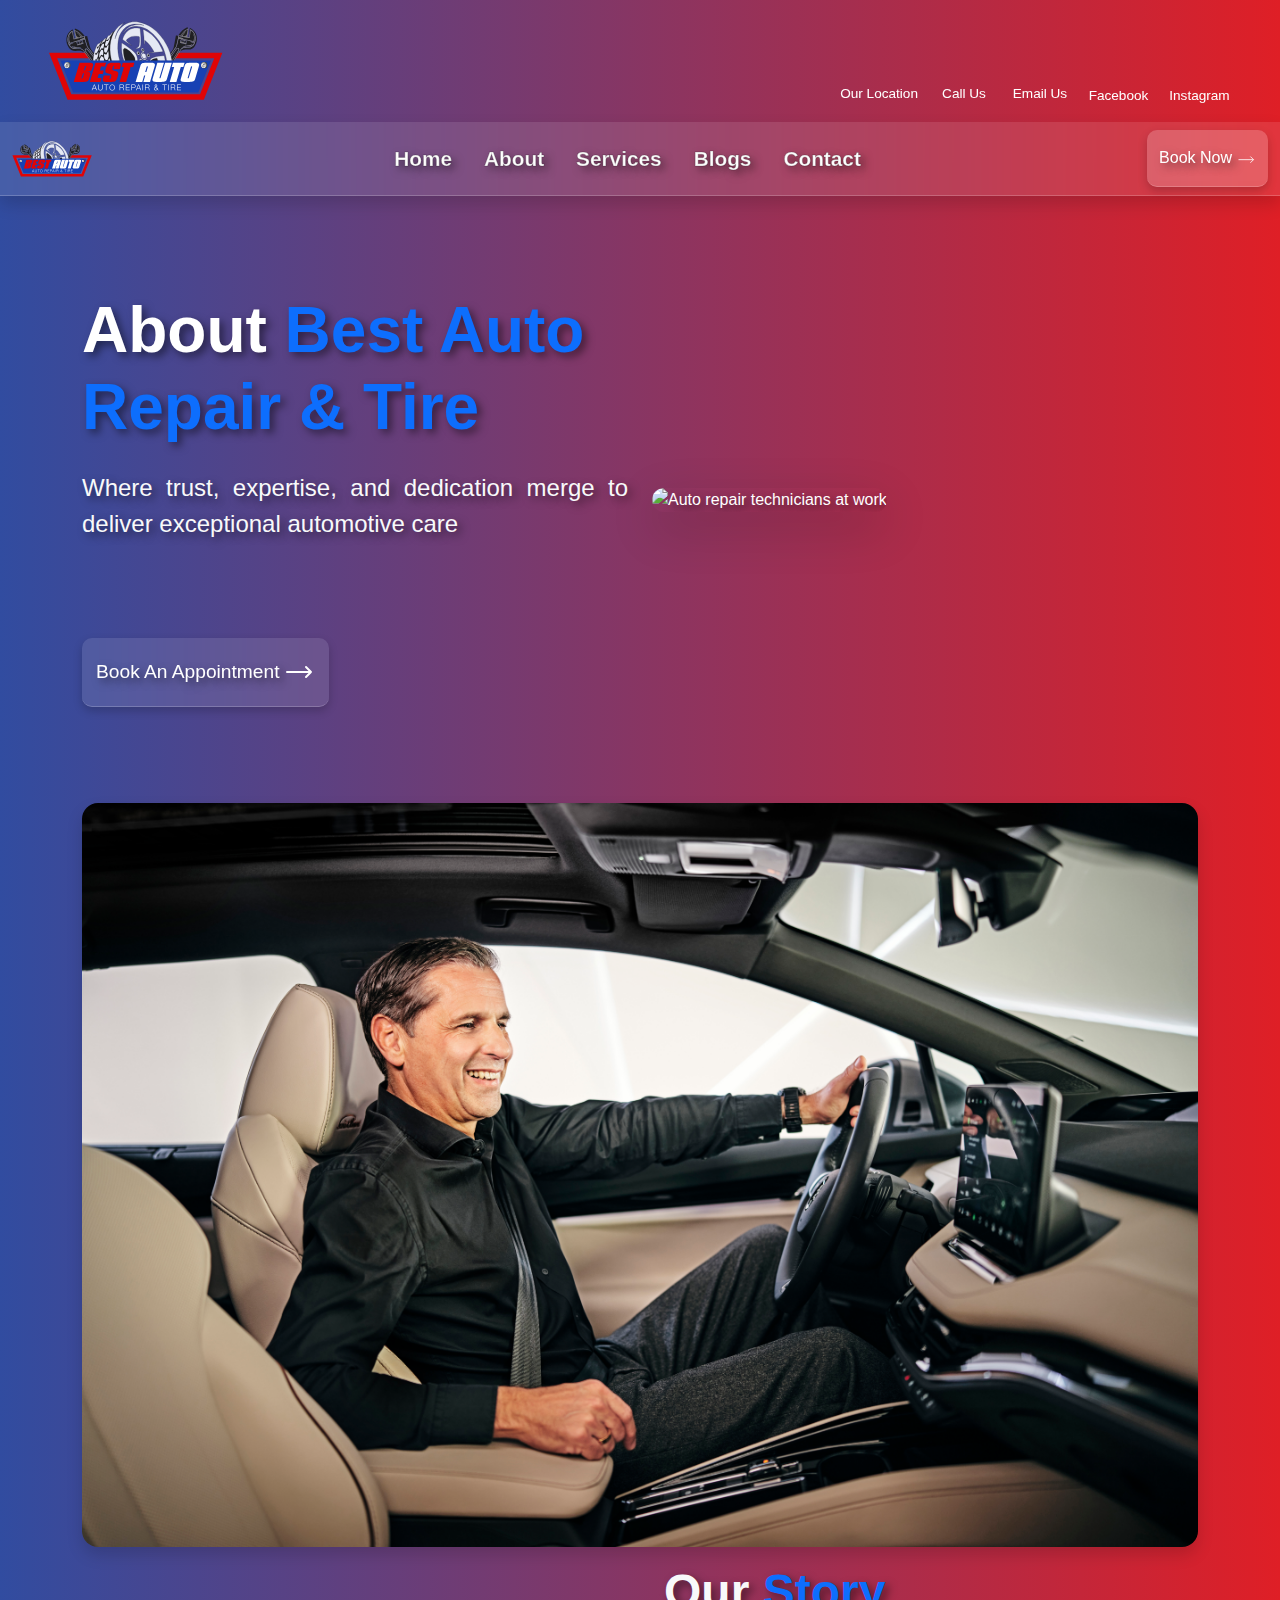
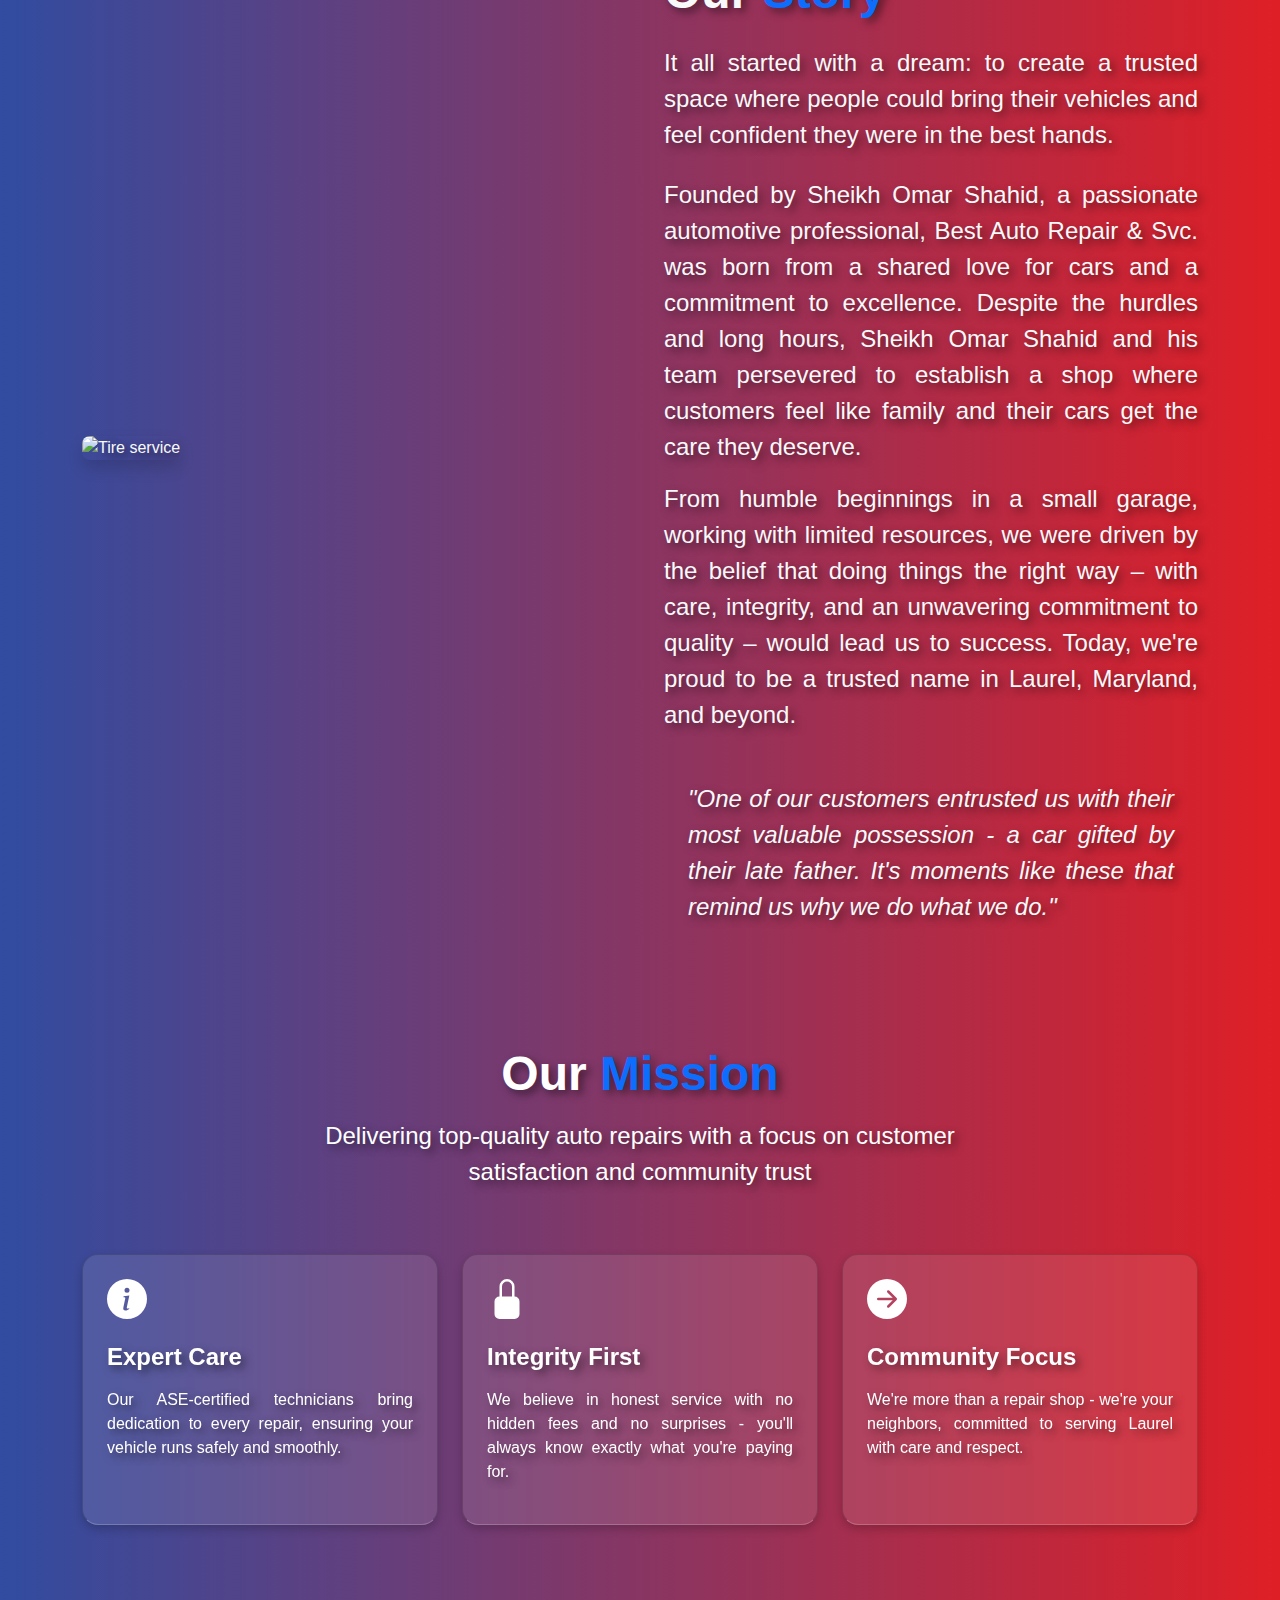
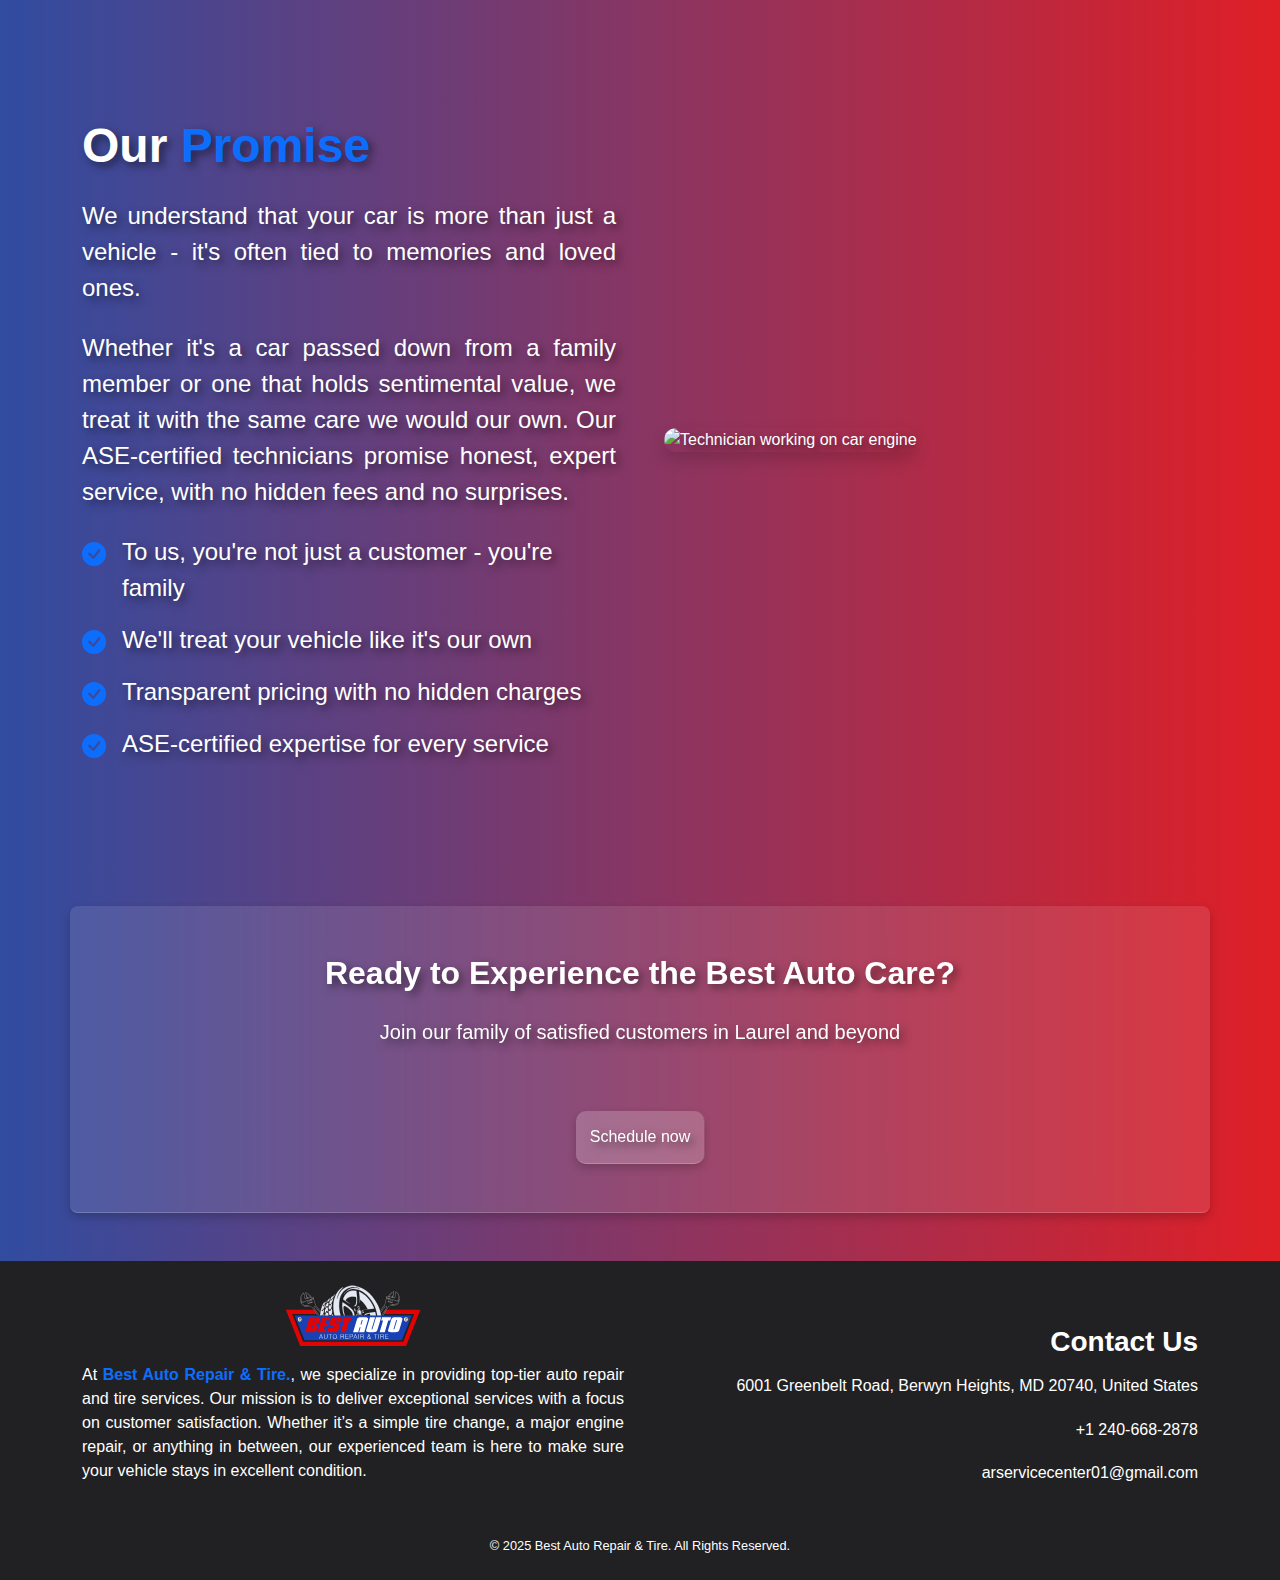
==== About.htm @ ae881b8a "minor changes" ====
<!DOCTYPE html>
<html lang="en">

<head>
  <title>About</title>
  <meta charset="utf-8" />
  <meta name="viewport" content="width=device-width, initial-scale=1, shrink-to-fit=no" />

  <link rel="stylesheet" href="https://use.typekit.net/fen5fmu.css" />

  <link rel="stylesheet" href="./assets/css/main.css" />
  <link href="https://cdn.jsdelivr.net/npm/bootstrap@5.3.2/dist/css/bootstrap.min.css" rel="stylesheet" />

  <script src="https://unpkg.com/@dotlottie/player-component@2.7.12/dist/dotlottie-player.mjs" type="module"></script>
  <script src="https://unpkg.com/split-type"></script>
</head>

<body>
  <div class="container-fluid px-3 px-md-5 py-2 py-lg-3">
    <div class="row align-items-center">
      <!-- Logo Column -->
      <div class="col-12 col-lg-4 text-center text-lg-start mb-2 mb-lg-0">
        <img src="./assets/images/Logo.svg" alt="Company Logo" class="img-fluid logo"
          style="max-height: 80px; width: auto;">
      </div>

      <!-- Contact Icons Column -->
      <div class="col-12 col-lg-8">
        <div class="d-flex justify-content-center justify-content-lg-end align-items-center flex-wrap gap-2 gap-md-3">
          <!-- Location -->
          <a href="https://maps.google.com/maps/dir//Best+Auto+Repair+and+Tire+6001+Greenbelt+Rd+Berwyn+Heights,+MD+20740/@38.9975207,-76.9115946,15z/data=!4m5!4m4!1m0!1m2!1m1!1s0x89b7c3ccfed28ec7:0x45863190036a0847"
            target="_blank" class="icon-link" aria-label="Call us">
            <div class="icon-container">
              <lottie-player src="./assets/lotties/Address.json" background="transparent" speed="1"
                style="width: 60px; height: 60px" loop autoplay></lottie-player>
              <span class="icon-label d-none d-md-inline">Our Location</span>
            </div>
          </a>

          <!-- Phone -->
          <a href="tel:+12406682878" class="icon-link" aria-label="Call us">
            <div class="icon-container">
              <lottie-player src="./assets/lotties/Phone.json" background="transparent" speed="1"
                style="width: 60px; height: 60px" loop autoplay></lottie-player>
              <span class="icon-label d-none d-md-inline">Call Us</span>
            </div>
          </a>

          <!-- Email -->
          <a href="mailto:arservicecenter01@gmail.com" class="icon-link" aria-label="Email us">
            <div class="icon-container">
              <lottie-player src="./assets/lotties/Mail.json" background="transparent" speed="1"
                style="width: 60px; height: 60px" loop autoplay></lottie-player>
              <span class="icon-label d-none d-md-inline">Email Us</span>
            </div>
          </a>

          <!-- Facebook -->
          <a href="https://www.facebook.com/bestautorepairandtires/" target="_blank" class="icon-link"
            aria-label="Facebook">
            <div class="icon-container">
              <lottie-player src="./assets/lotties/Facebook.json" background="transparent" speed="1"
                style="width: 65px; height: 65px" loop autoplay></lottie-player>
              <span class="icon-label d-none d-md-inline">Facebook</span>
            </div>
          </a>

          <!-- Instagram -->
          <a href="https://www.instagram.com/bestautorepairs/" target="_blank" class="icon-link" aria-label="Instagram">
            <div class="icon-container">
              <lottie-player src="./assets/lotties/Instagram.json" background="transparent" speed="1"
                style="width: 65px; height: 65px" loop autoplay></lottie-player>
              <span class="icon-label d-none d-md-inline">Instagram</span>
            </div>
          </a>
        </div>
      </div>
    </div>
  </div>
  <header>
    <nav class="navbar glassmorphism navbar-expand-lg shadow">
      <div class="container-fluid">
        <a class="navbar-brand" href="#"><img src="./assets/images/Logo.svg" class="rounded-2 logo" width="80"
            height="10%" alt="" /></a>
        <button class="navbar-toggler" type="button" data-bs-toggle="collapse" data-bs-target="#navbarNav"
          aria-controls="navbarNav" aria-expanded="false" aria-label="Toggle navigation">
          <svg xmlns="http://www.w3.org/2000/svg" width="24" height="24" viewBox="0 0 24 24" fill="none"
            stroke="#ffffff" stroke-width="2" stroke-linecap="round" stroke-linejoin="round"
            class="lucide lucide-align-justify">
            <path d="M3 12h18" />
            <path d="M3 18h18" />
            <path d="M3 6h18" />
          </svg>
        </button>
        <div class="collapse navbar-collapse" id="navbarNav">
          <ul class="navbar-nav gap-3 mx-auto mt-1 mt-lg-0">
            <li class="nav-item">
              <a class="nav-link active" aria-current="page" href="./index.html">Home</a>
            </li>
            <li class="nav-item">
              <a class="nav-link" href="./About.htm">About</a>
            </li>
            <li class="nav-item">
              <a class="nav-link" href="#">Services</a>
            </li>
            <li class="nav-item">
              <a class="nav-link" href="#">Blogs</a>
            </li>
            <li class="nav-item">
              <a class="nav-link" href="./contact.html">Contact</a>
            </li>
          </ul>
          <button class="button glassmorphism mt-2 mt-lg-0 d-lg-inline-block d-none" id="nav-btn">
            <span class="d-flex gap-1 align-items-center justify-content-center">
              Book Now
              <svg fill="none" viewBox="0 0 24 20" strokeWidth="{1.5}" stroke="white" className="size-6">
                <path strokeLinecap="round" strokeLinejoin="round" d="M17.25 8.25 21 12m0 0-3.75 3.75M21 12H3" />
              </svg>
            </span>
          </button>
        </div>
      </div>
    </nav>
  </header>

  <div class="about-page text-white">
    <!-- Hero Section -->
    <section class="hero-section">
      <div class="container pt-5">
        <div class="row pt-5 nt-5 align-items-center">
          <div class="col-lg-6">
            <h1 class="display-3 fw-bold text-white mb-4">About <span class="text-primary">Best Auto Repair &
                Tire</span></h1>
            <p class="normal-text text-light mb-5">Where trust, expertise, and dedication merge to deliver exceptional
              automotive care</p>
              <button class="button glassmorphism mt-lg-5 mt-3" id="hero-button">
                <span class="d-flex gap-1 align-items-center justify-content-center">
                  Book An Appointment
                  <svg xmlns="http://www.w3.org/2000/svg" fill="none" viewBox="0 0 24 24" stroke-width="1.5"
                    stroke="currentColor" class="size-6">
                    <path stroke-linecap="round" stroke-linejoin="round" d="M17.25 8.25 21 12m0 0-3.75 3.75M21 12H3" />
                  </svg>
    
                </span>
              </button>
          </div>
          <div class="col-lg-6 d-none d-lg-inline-block">
            <img src="https://images.unsplash.com/photo-1600861195091-690c92f1d2cc"
              alt="Auto repair technicians at work" class="img-fluid rounded-4 shadow-lg hero-image">
          </div>
        </div>
      </div>
    </section>

    <!-- Our Story Section -->
    <section class="story-section pt-5  text-light">
      <div class="container pt-5">
        <center>
          <img src="./assets/images/founder.jpg" alt="Founder working on car"
            class="img-fluid rounded-4 main-image shadow">
        </center>
        <div class="row g-5 align-items-center">
          <div class="col-lg-6 d-none d-lg d-lg-inline-block">
            <div class="story-image-container">
              <div class="small-image">
                <img src="https://images.unsplash.com/photo-1605559424843-9e4c228bf1c2" alt="Tire service"
                  class="img-fluid rounded-3 shadow">
              </div>
            </div>
          </div>
          <div class="col-lg-6">
            <h2 class="display-5 text-center text-md-start mt-3 fw-bold mb-lg-4">Our <span
                class="text-primary">Story</span></h2>
            <p class="normal-text mb-4">It all started with a dream: to create a trusted space where people could bring
              their vehicles and feel confident they were in the best hands.</p>
            <p class="normal-text">Founded by Sheikh Omar Shahid, a passionate automotive professional, Best Auto Repair
              & Svc. was born from a shared love for cars and a commitment to excellence. Despite the hurdles and long
              hours, Sheikh Omar Shahid and his team persevered to establish a shop where customers feel like family and
              their cars get the care they deserve.</p>
            <p class="normal-text">From humble beginnings in a small garage, working with limited resources, we were
              driven by the belief that doing things the right way – with care, integrity, and an unwavering commitment
              to quality – would lead us to success. Today, we're proud to be a trusted name in Laurel, Maryland, and
              beyond.</p>
            <div class="highlight-box p-3 p-lg-4 mt-4 rounded-3">
              <p class="mb-0 fst-italic normal-text">"One of our customers entrusted us with their most valuable
                possession - a car gifted by their late father. It's moments like these that remind us why we do what we
                do."</p>
            </div>
          </div>
        </div>
      </div>
    </section>

    <!-- Mission Section -->
    <section class="mission-section py-lg-5">
      <div class="container py-lg-5">
        <div class="row justify-content-center mb-5">
          <div class="col-lg-8 text-center">
            <h2 class="display-5 fw-bold mb-3">Our <span class="text-primary">Mission</span></h2>
            <p class="normal-text text-center">Delivering top-quality auto repairs with a focus on customer satisfaction
              and community trust</p>
          </div>
        </div>
        <div class="row g-4">
          <div class="col-md-4">
            <div class="card glassmorphism p-4 rounded-4 h-100">
              <div class="icon-box mb-4">
                <svg xmlns="http://www.w3.org/2000/svg" width="40" height="40" fill="white" viewBox="0 0 16 16">
                  <path
                    d="M8 16A8 8 0 1 0 8 0a8 8 0 0 0 0 16m.93-9.412-1 4.705c-.07.34.029.533.304.533.194 0 .487-.07.686-.246l-.088.416c-.287.346-.92.598-1.465.598-.703 0-1.002-.422-.808-1.319l.738-3.468c.064-.293.006-.399-.287-.47l-.451-.081.082-.381 2.29-.287zM8 5.5a1 1 0 1 1 0-2 1 1 0 0 1 0 2" />
                </svg>
              </div>
              <h3 class="h4 fw-bold mb-3">Expert Care</h3>
              <p>Our ASE-certified technicians bring dedication to every repair, ensuring your vehicle runs safely and
                smoothly.</p>
            </div>
          </div>
          <div class="col-md-4">
            <div class="card glassmorphism p-4 rounded-4 h-100">
              <div class="icon-box mb-4">
                <svg xmlns="http://www.w3.org/2000/svg" width="40" height="40" fill="white" viewBox="0 0 16 16">
                  <path
                    d="M8 1a2 2 0 0 1 2 2v4H6V3a2 2 0 0 1 2-2m3 6V3a3 3 0 0 0-6 0v4a2 2 0 0 0-2 2v5a2 2 0 0 0 2 2h6a2 2 0 0 0 2-2V9a2 2 0 0 0-2-2" />
                </svg>
              </div>
              <h3 class="h4 fw-bold mb-3">Integrity First</h3>
              <p>We believe in honest service with no hidden fees and no surprises - you'll always know exactly what
                you're paying for.</p>
            </div>
          </div>
          <div class="col-md-4">
            <div class="card glassmorphism p-4 rounded-4 h-100">
              <div class="icon-box mb-4">
                <svg xmlns="http://www.w3.org/2000/svg" width="40" height="40" fill="white" viewBox="0 0 16 16">
                  <path
                    d="M8 0a8 8 0 1 1 0 16A8 8 0 0 1 8 0M4.5 7.5a.5.5 0 0 0 0 1h5.793l-2.147 2.146a.5.5 0 0 0 .708.708l3-3a.5.5 0 0 0 0-.708l-3-3a.5.5 0 1 0-.708.708L10.293 7.5z" />
                </svg>
              </div>
              <h3 class="h4 fw-bold mb-3">Community Focus</h3>
              <p>We're more than a repair shop - we're your neighbors, committed to serving Laurel with care and
                respect.</p>
            </div>
          </div>
        </div>
      </div>
    </section>

    <!-- Promise Section -->
    <section class="promise-section py-5">
      <div class="container py-5">
        <div class="row g-5 align-items-center">
          <div class="col-lg-6 order-lg-2">
            <img src="https://images.unsplash.com/photo-1492144534655-ae79c964c9d7"
              alt="Technician working on car engine" class="img-fluid rounded-4 shadow promise-image">
          </div>
          <div class="col-lg-6 order-lg-1">
            <h2 class="display-5 fw-bold mb-4">Our <span class="text-primary">Promise</span></h2>
            <p class="normal-text mb-4">We understand that your car is more than just a vehicle - it's often tied to
              memories and loved ones.</p>
            <p class="normal-text">Whether it's a car passed down from a family member or one that holds sentimental
              value, we treat it with the same care we would our own. Our ASE-certified technicians promise honest,
              expert service, with no hidden fees and no surprises.</p>
            <div class="promise-list normal-text mt-4">
              <div class="d-flex mb-3">
                <div class="me-3 text-primary">
                  <svg xmlns="http://www.w3.org/2000/svg" width="24" height="24" fill="currentColor"
                    viewBox="0 0 16 16">
                    <path
                      d="M16 8A8 8 0 1 1 0 8a8 8 0 0 1 16 0m-3.97-3.03a.75.75 0 0 0-1.08.022L7.477 9.417 5.384 7.323a.75.75 0 0 0-1.06 1.06L6.97 11.03a.75.75 0 0 0 1.079-.02l3.992-4.99a.75.75 0 0 0-.01-1.05z" />
                  </svg>
                </div>
                <div>To us, you're not just a customer - you're family</div>
              </div>
              <div class="d-flex mb-3">
                <div class="me-3 text-primary">
                  <svg xmlns="http://www.w3.org/2000/svg" width="24" height="24" fill="currentColor"
                    viewBox="0 0 16 16">
                    <path
                      d="M16 8A8 8 0 1 1 0 8a8 8 0 0 1 16 0m-3.97-3.03a.75.75 0 0 0-1.08.022L7.477 9.417 5.384 7.323a.75.75 0 0 0-1.06 1.06L6.97 11.03a.75.75 0 0 0 1.079-.02l3.992-4.99a.75.75 0 0 0-.01-1.05z" />
                  </svg>
                </div>
                <div>We'll treat your vehicle like it's our own</div>
              </div>
              <div class="d-flex mb-3">
                <div class="me-3 text-primary">
                  <svg xmlns="http://www.w3.org/2000/svg" width="24" height="24" fill="currentColor"
                    viewBox="0 0 16 16">
                    <path
                      d="M16 8A8 8 0 1 1 0 8a8 8 0 0 1 16 0m-3.97-3.03a.75.75 0 0 0-1.08.022L7.477 9.417 5.384 7.323a.75.75 0 0 0-1.06 1.06L6.97 11.03a.75.75 0 0 0 1.079-.02l3.992-4.99a.75.75 0 0 0-.01-1.05z" />
                  </svg>
                </div>
                <div>Transparent pricing with no hidden charges</div>
              </div>
              <div class="d-flex">
                <div class="me-3 text-primary">
                  <svg xmlns="http://www.w3.org/2000/svg" width="24" height="24" fill="currentColor"
                    viewBox="0 0 16 16">
                    <path
                      d="M16 8A8 8 0 1 1 0 8a8 8 0 0 1 16 0m-3.97-3.03a.75.75 0 0 0-1.08.022L7.477 9.417 5.384 7.323a.75.75 0 0 0-1.06 1.06L6.97 11.03a.75.75 0 0 0 1.079-.02l3.992-4.99a.75.75 0 0 0-.01-1.05z" />
                  </svg>
                </div>
                <div>ASE-certified expertise for every service</div>
              </div>
            </div>
          </div>
        </div>
      </div>
    </section>

    <!-- CTA Section -->
    <section class="cta-section py-5 text-white">
      <div class="container py-5 text-center glassmorphism rounded-3">
        <h2 class="fw-bold mb-4">Ready to Experience the Best Auto Care?</h2>
        <p class="lead text-center mb-5">Join our family of satisfied customers in Laurel and beyond</p>
        <div class="d-flex justify-content-center gap-3">
          <button class="button glassmorphism mt-3">
            <span>
              Schedule now
            </span>
          </button>
        </div>
      </div>
    </section>
  </div>



  <footer class="text-white text-center py-4" id="footer-section">
    <div class="container" id="footer">
      <div class="row gap-2">
        <!-- Logo -->
        <div class="col">
          <img loading="lazy" src="./assets/images/Logo.svg" width="25%" alt="Best Auto Repair & Tire. Logo"
            class="mb-3 rounded-3" />

          <!-- Business Description -->
          <p class="mb-3 footer-text justify">
            At <strong class="text-primary">Best Auto Repair & Tire.</strong>, we specialize in
            providing top-tier auto repair and tire services. Our mission is
            to deliver exceptional services with a focus on customer
            satisfaction. Whether it’s a simple tire change, a major engine
            repair, or anything in between, our experienced team is here to
            make sure your vehicle stays in excellent condition.
          </p>
        </div>

        <!-- Contact Details Section -->
        <div class="contact-details text-center text-lg-end mt-lg-4 pt-lg-3 mb-4 col-lg">
          <h3 class="fw-bold">Contact Us</h3>
          <a href="https://maps.google.com/maps/dir//Best+Auto+Repair+and+Tire+6001+Greenbelt+Rd+Berwyn+Heights,+MD+20740/@38.9975207,-76.9115946,15z/data=!4m5!4m4!1m0!1m2!1m1!1s0x89b7c3ccfed28ec7:0x45863190036a0847"
            target="_blank" class="mb-1 d-flex justify-content-center justify-content-lg-end align-items-lg-center">
            <lottie-player src="./assets/lotties/Address.json" background="transparent" speed="1" style="
                  width: 40px;
                  height: 40px;
                  transform: translateY(-7px) translateX(10%);
                " loop autoplay>
            </lottie-player>
            <span>
              6001 Greenbelt Road, Berwyn Heights, MD 20740, United States
            </span>
          </a>
          <a href="tel:+12406682878"
            class="mb-1 d-flex justify-content-center gap-2 gap-md-0 justify-content-lg-end align-items-center">
            <lottie-player src="./assets/lotties/Phone.json" background="transparent" speed="1"
              style="width: 40px; height: 40px" loop autoplay>
            </lottie-player>
            <span>+1 240-668-2878</span>
          </a>
          <a href="mailto:arservicecenter01@gmail.com"
            class="mb-1 d-flex justify-content-center justify-content-lg-end align-items-center gap-2 gap-md-1">
            <lottie-player src="./assets/lotties/Mail.json" background="transparent" speed="1"
              style="width: 35px; height: 38px" loop autoplay>
            </lottie-player>
            <span>arservicecenter01@gmail.com</span>
          </a>
        </div>
      </div>

      <!-- Social Media Section -->
      <div class="social-media d-flex justify-content-center align-items-center">
        <a href="https://www.facebook.com/bestautorepairandtires/" target="_blank">
          <lottie-player src="./assets/lotties/Facebook.json" background="transparent" speed="1"
            style="width: 60px; height: 60px" loop autoplay>
          </lottie-player>
        </a>
        <a href="https://www.instagram.com/bestautorepairs/" target="_blank">
          <lottie-player src="./assets/lotties/Instagram.json" background="transparent" speed="1"
            style="width: 60px; height: 60px" loop autoplay>
          </lottie-player>
        </a>
      </div>

      <!-- Copyright -->
      <p class="mb-0 mt-3 text-center" id="copyright">
        &copy; 2025 Best Auto Repair & Tire. All Rights Reserved.
      </p>
    </div>
  </footer>

  <script src="https://unpkg.com/@lottiefiles/lottie-player@latest/dist/lottie-player.js"></script>
  <script src="https://cdn.jsdelivr.net/npm/@popperjs/core@2.11.8/dist/umd/popper.min.js"></script>
  <script src="https://cdn.jsdelivr.net/npm/bootstrap@5.3.2/dist/js/bootstrap.min.js"></script>
  <script src="https://unpkg.com/lenis@1.2.3/dist/lenis.min.js"></script>
  <script src="https://cdn.jsdelivr.net/npm/gsap@3.12.7/dist/gsap.min.js"></script>
  <script src="https://cdn.jsdelivr.net/npm/gsap@3.12.7/dist/ScrollTrigger.min.js"></script>
  <script src="./assets/js/main.js"></script>
</body>

</html>
---- assets/css/main.css ----
:root {
    --color1: #DF1F26;
    --color2: #FFFFFF;
    --color3: #314CA0;
    --color4: #212123;
    --text-shadow: 4px 4px 8px rgba(0, 0, 0, 0.5);
    --hover-text-shadow:6px 6px 12px rgba(0, 0, 0, 0.7) ;
    --border-image:linear-gradient(90deg,hsl(225, 100%, 41%, 0.5),hsl(0, 100%, 50%, 0.5));
    /* --border-image:linear-gradient(90deg,hsl(240, 3%, 13%,0.5),hsl(225, 100%, 10%, 0.8)); */
    --gradient:linear-gradient(90deg, var(--color3), var(--color1));
    --reverse-gradient:linear-gradient(90deg, var(--color1), var(--color3));
}
@font-face {
    font-family: 'geoform';
    src: url('../Geoform-Bold-BF6556c6e7190d1.otf') format('opentype');
    font-weight: normal;
}
* {
    margin: 0;
    padding: 0;
    box-sizing: border-box;
    font-family: "Liberation Sans";
    /* font-family: "geoform"; */
    scroll-behavior: smooth;
}
*::-webkit-scrollbar{
    display: none;
}
body{
    background: var(--gradient);
    /* background:var(--color4) !important; */
}
video {
    position: fixed;
    top: 0;
    left: 0;
    width: 100%;
    height: 100%;
    object-fit: cover;
    z-index: -1;
}
footer{
    background-color: var(--color4);
}
footer a{
    text-decoration: none;
    color: var(--color2);
}
#why-us,#footer-section,#map-section{
    position: sticky;
}
#map-section{
    top: 0;
}
#hero-button{
    font-size: 1.2rem;
}
#hero-button svg{
    width: 2rem;
}
.contact-page>*:not(input,header,footer){
    text-shadow: var(--text-shadow) !important;
}
.home-page .hero-section {
    background: url("https://wallpapers.com/images/hd/garage-background-7xns1q2orkv0hn07.jpg") no-repeat center fixed;
    max-width: 100vw;
    height: 100vh; 
    overflow-x: hidden;
    display: flex;
    align-items: center;
    justify-content: center;
    color: var(--color2);
    border-image: fill 1 var(--border-image);
    z-index: 1;
}
.about-page .hero-section{
    border-image: none;
}
#about-section{
    text-shadow:var(--text-shadow) ;
    position: sticky;
}
.text-primary{
    transition: all 0.3s ease-in;
}   
.text-primary:hover{
        text-shadow: var(--hover-text-shadow);
        cursor: pointer;
}
.hero-section h1 {
    font-size: clamp(2.5rem, 5vw, 5rem);
}
.hero-section h1,
.hero-section h3 {
    text-shadow: var(--text-shadow);
    transition: text-shadow 0.3s ease-in-out;
    cursor: pointer;
}

.hero-section h1:hover,
.hero-section h3:hover {
    text-shadow: 6px 6px 12px rgba(0, 0, 0, 0.7);
}
header{
    position: sticky !important;
    top: 0 !important;
    width: 100%;
    z-index: 10;
}
.glassmorphism{
    backdrop-filter: blur(12px) !important; 
    -webkit-backdrop-filter: blur(12px) !important;
    background-color: rgba(255, 255, 255, 0.1) !important;
    border-bottom: 1px solid rgba(255, 255, 255, 0.2) !important;
    box-shadow: 0 4px 10px rgba(0, 0, 0, 0.2) !important;
}


.logo-text {
    font-weight: 900;
}

.button {
    color: var(--color2);
    padding: 5px 1rem;
    border-radius: 10px !important;
    font-size: 1rem;
    position: relative;
    overflow: hidden;
    border: none;
    cursor: pointer;
    font-weight: 400;
    font-style: normal;
    padding: 14px; 
}

.button span {
    position: relative;
    text-shadow:var(--text-shadow) ;
    z-index: 2;
}
#nav-btn{
   padding: 8px 12px;
}
.button::after {
    content: "";
    position: absolute;
    top: 0;
    left: 0;
    transform: scaleX(0);
    width: 100%;
    height: 100%;
    transform-origin: right;
    background-color: var(--color4);
    transition: transform 0.3s ease-in-out;
    z-index: 1;
}

.button:hover::after {
    transform: scaleX(1);
    transform-origin: left;
}

.button span svg {
    height: 40px;
    width: 20px;
}

#lottie {
    width: 20%;
}

.nav-link {
    font-size: 1.3rem !important;
    font-weight: 900 !important;
    position: relative;
    color: var(--color2) !important;
    text-shadow: var(--text-shadow);
    -webkit-text-stroke-width: 1px;
    -webkit-text-stroke-color: rgba(0, 0, 0,0.2);
}

.nav-link::before {
    content: "";
    position: absolute;
    bottom: 10%;
    height: 2.5px;
    transform: scaleX(0);
    border-radius: 15px;
    width: 85%;
    background-color: var(--color2);
    transition: transform 0.3s ease-in;
    transform-origin: right;
}

.nav-link:hover::before {
    transform: scaleX(1);
    transform-origin: left;
}

.navbar-toggler {
    border: none !important;
    outline: none;
}
.navbar{
    max-width: 100% !important;
}
.navbar-toggler:focus {
    border: none !important;
    outline: none !important;
}

#why-us,#faq-section{

    text-shadow: var(--text-shadow);
}
#about-side-text,#about-below-text:hover,#faq-heading:hover{
    text-shadow: var(--hover-text-shadow);
}
.heading{
    font-size: clamp(2rem,8vw,4rem);
    font-weight: 900;
}
.normal{
    font-size: clamp(1rem,4vw,2rem);
    text-wrap: pre-line;
}
#about-text{
    font-size: clamp(0.8rem,3.5vw,1.7rem);
}
.justify,p,.card-text{
    text-align: justify;
}
.footer-text{
    font-size: clamp(1rem,1.2vw,2rem);
}
.why-cards,.card{
    color: var(--color2) !important;
    cursor: pointer;
    transition: .3s ease-in;
    animation: card-animation both;
    animation-timeline: view();
    animation-range-start: entry 0%;
    animation-range-end: entry 100%;
    transform-style: preserve-3d;
    will-change: transform, opacity; 
}
.accordion-item{
    animation:card-animation both;
    animation-timeline: view();
    animation-range-start: entry 0%;
    animation-range-end: entry 130%;
}
.card:hover{
    box-shadow: 6px 6px 12px rgba(0, 0, 0, 0.7);
}
.card-text{
    font-size: 1.2rem;
}
.normal-text{
    font-size: clamp(1.1rem, 3vw + 0.5rem, 1.5rem);
}
#copyright{
    font-size:clamp(0.8rem,1vw,1rem);
}
.logo{
    animation: logo 0.5s ease-in-out;
}
.about-page{
    text-shadow: var(--text-shadow);
}
.cta-section {
    background: linear-gradient(--reverse-gradient) !important;
}
#about-btn-1,#about-btn-2{
    font-size: 1rem;
}
#about-top-text{
    font-size: clamp(1.2rem, 3vw, 1.7rem);
}
.icon-link {
    transition: transform 0.3s ease;
    text-decoration: none;
    color: white;
    display: flex;
    align-items: center;
  }
  
  .icon-link:hover {
    transform: translateY(-3px);
    color: #f8f9fa;
  }
  .icon-container {
    display: flex;
    flex-direction: column;
    align-items: center;
    gap: 5px;
  }
  
  .icon-label {
    font-size: 0.85rem;
    font-weight: 500;
  }
  .accordion-body,.accordion-button{
    color: var(--color2) !important;
    text-shadow: var(--text-shadow);
  }
@keyframes logo {
    from{
        opacity: 0;
        scale: 0;
    }
}
@keyframes card-animation {
    from {
        opacity: 0;
        transform: perspective(500px) translateY(50px) translateZ(100px) scale(0.5);
    }
    to {
        opacity: 1;
        transform: perspective(500px) translateY(0) translateZ(0) scale(1);
    }
}

  
  @media (max-width: 768px) {
    .icon-link {
      margin: 0 5px;
    }
    
    lottie-player {
      width: 50px !important;
      height: 50px !important;
    }
    .card-text,.justify{
        text-align: center;
    }
    p{
        text-align: start !important;
    }
    
  }
  
  @media (max-width: 576px) {
    lottie-player {
      width: 45px !important;
      height: 45px !important;
    }
    .card-text,.justify{
        text-align: center;
    }
    p{
        text-align: start !important;
    }
  }
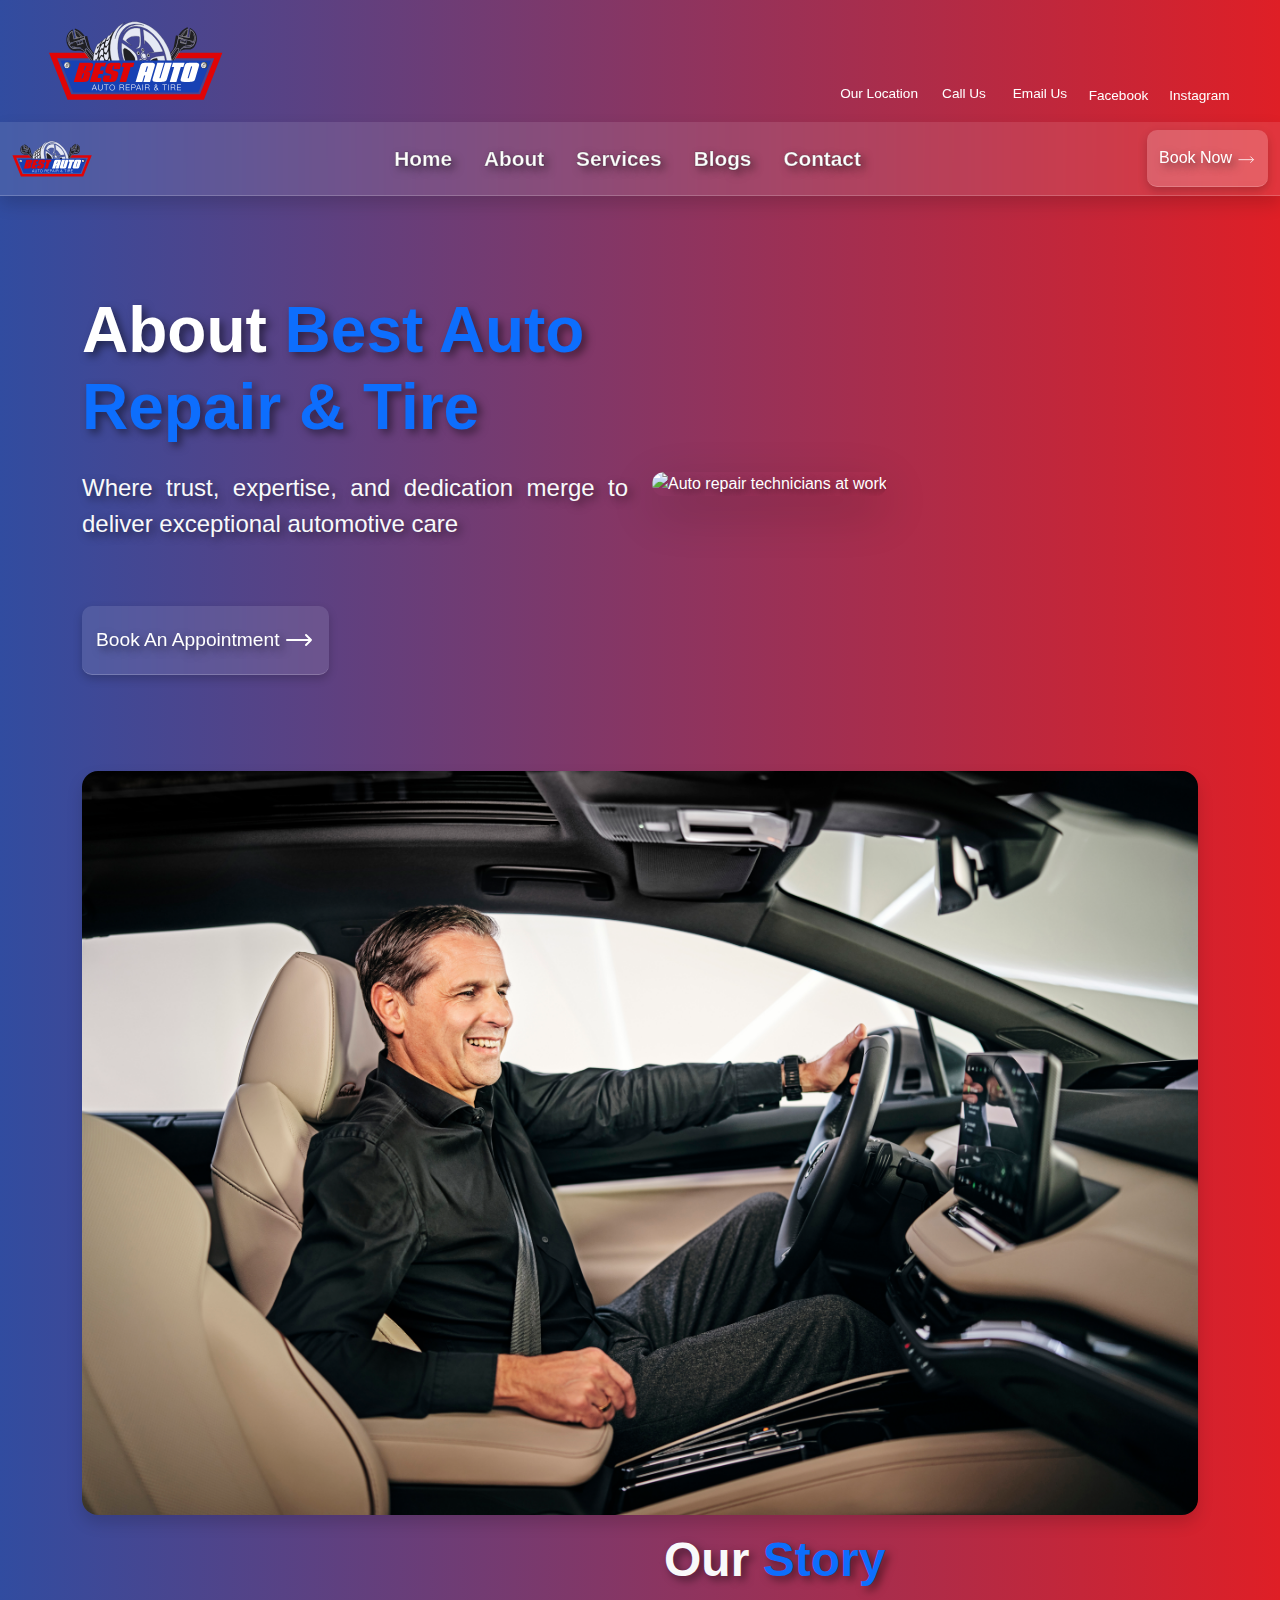
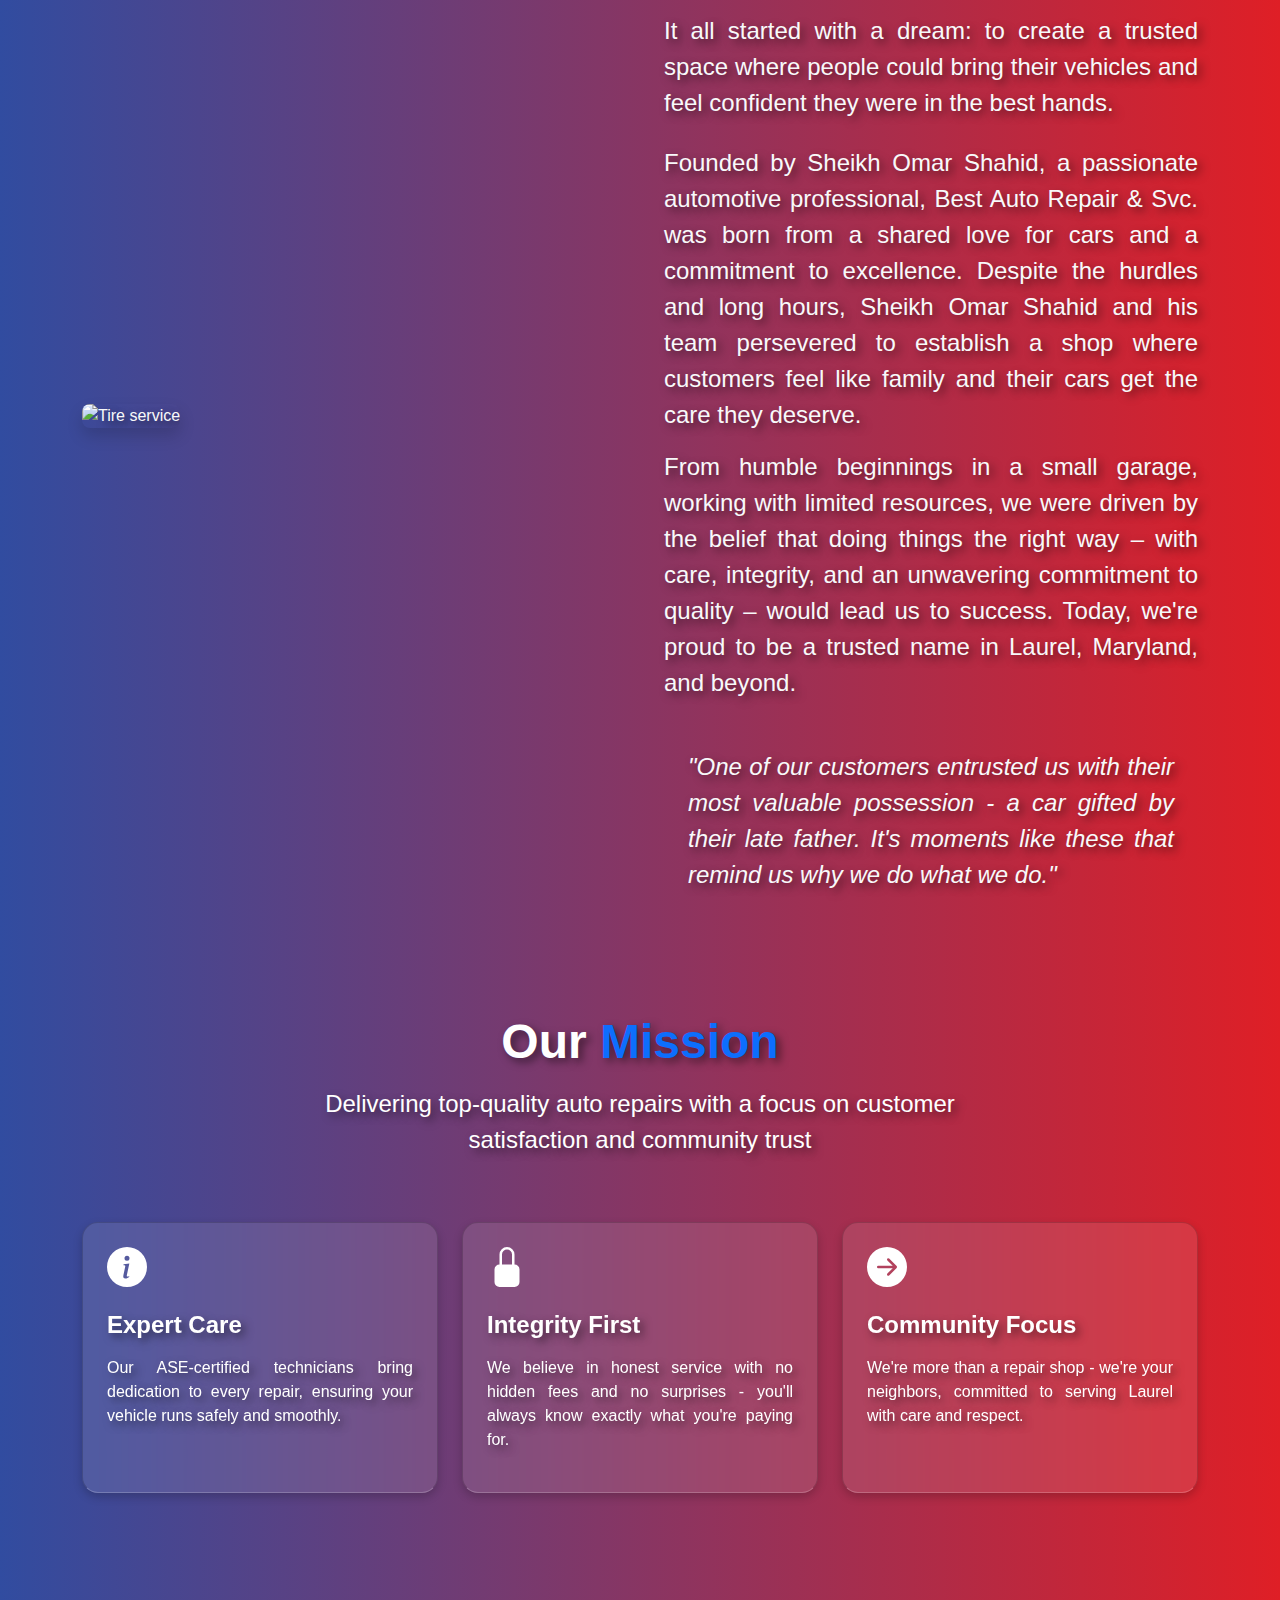
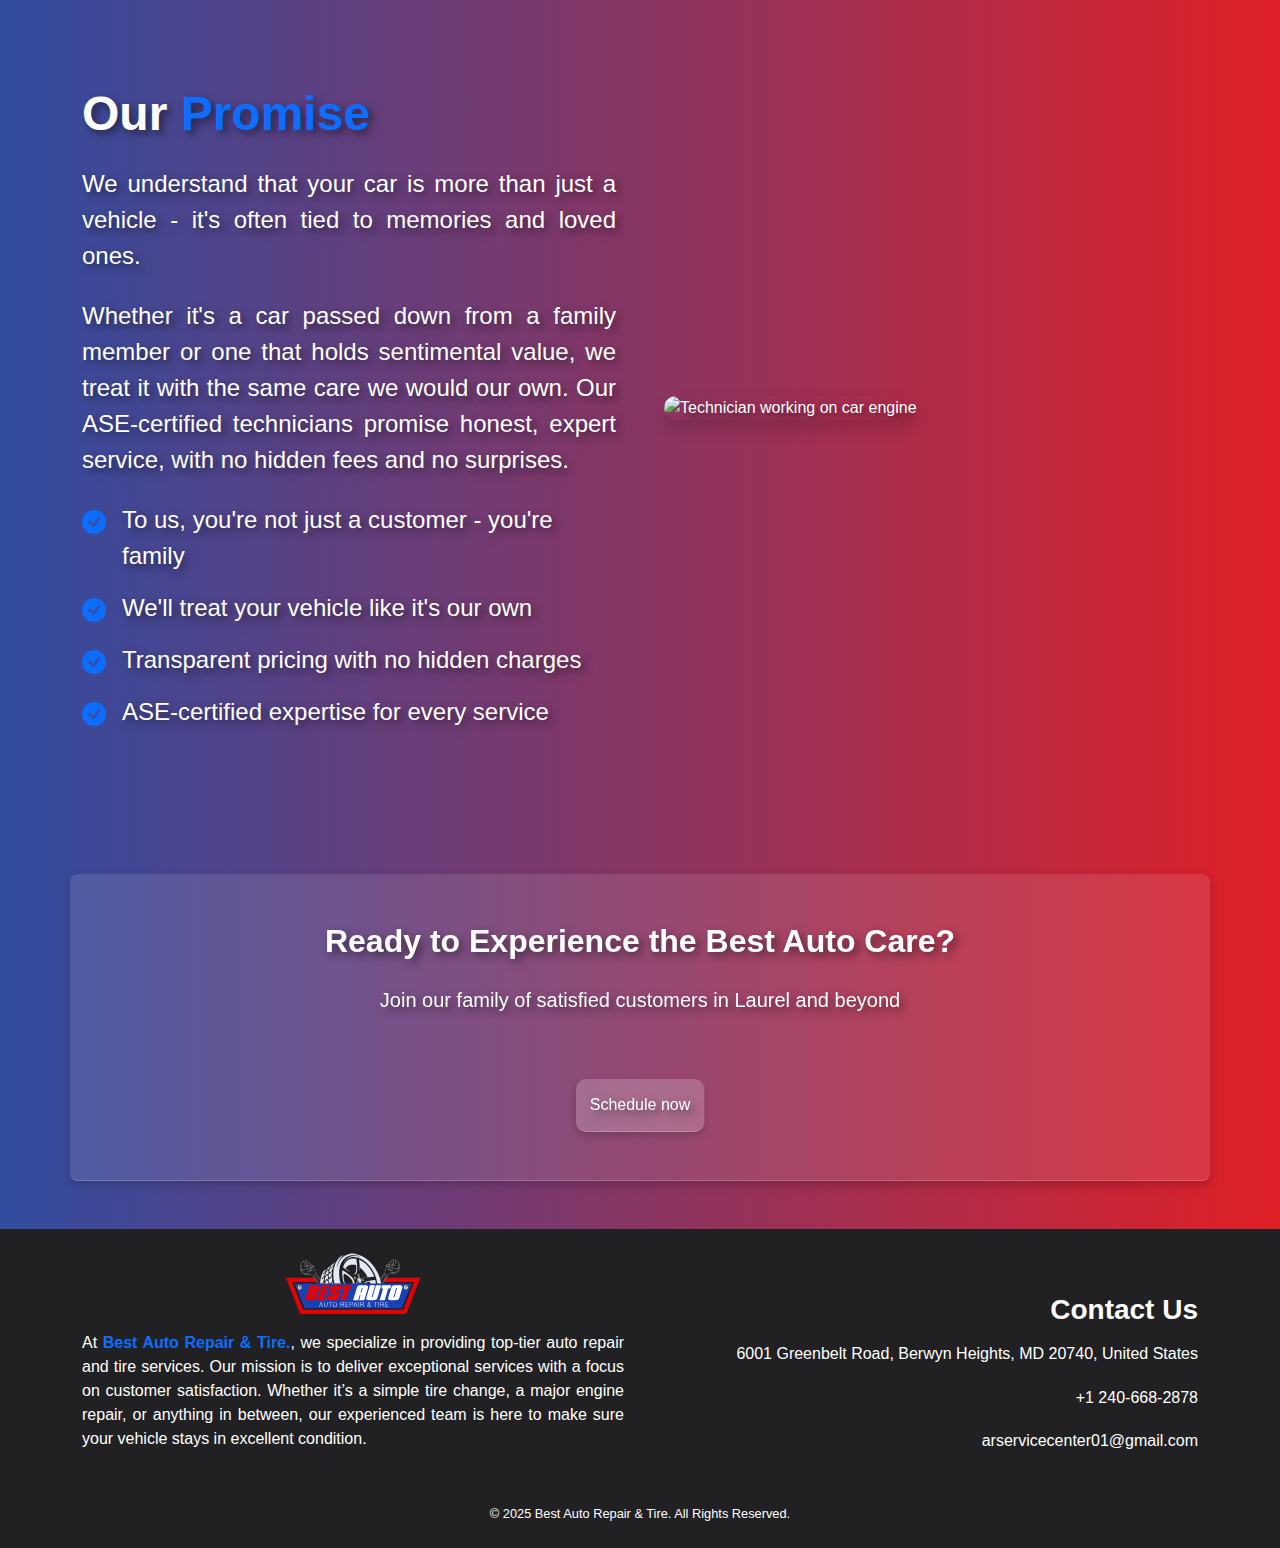
==== commit 4eec02c5: "minor changes" ====
--- a/About.htm
+++ b/About.htm
@@ -131,9 +131,9 @@
           <div class="col-lg-6">
             <h1 class="display-3 fw-bold text-white mb-4">About <span class="text-primary">Best Auto Repair &
                 Tire</span></h1>
-            <p class="normal-text text-light mb-5">Where trust, expertise, and dedication merge to deliver exceptional
+            <p class="normal-text text-light mb-3">Where trust, expertise, and dedication merge to deliver exceptional
               automotive care</p>
-              <button class="button glassmorphism mt-lg-5 mt-3" id="hero-button">
+              <button class="button glassmorphism mt-lg-5" id="hero-button">
                 <span class="d-flex gap-1 align-items-center justify-content-center">
                   Book An Appointment
                   <svg xmlns="http://www.w3.org/2000/svg" fill="none" viewBox="0 0 24 24" stroke-width="1.5"
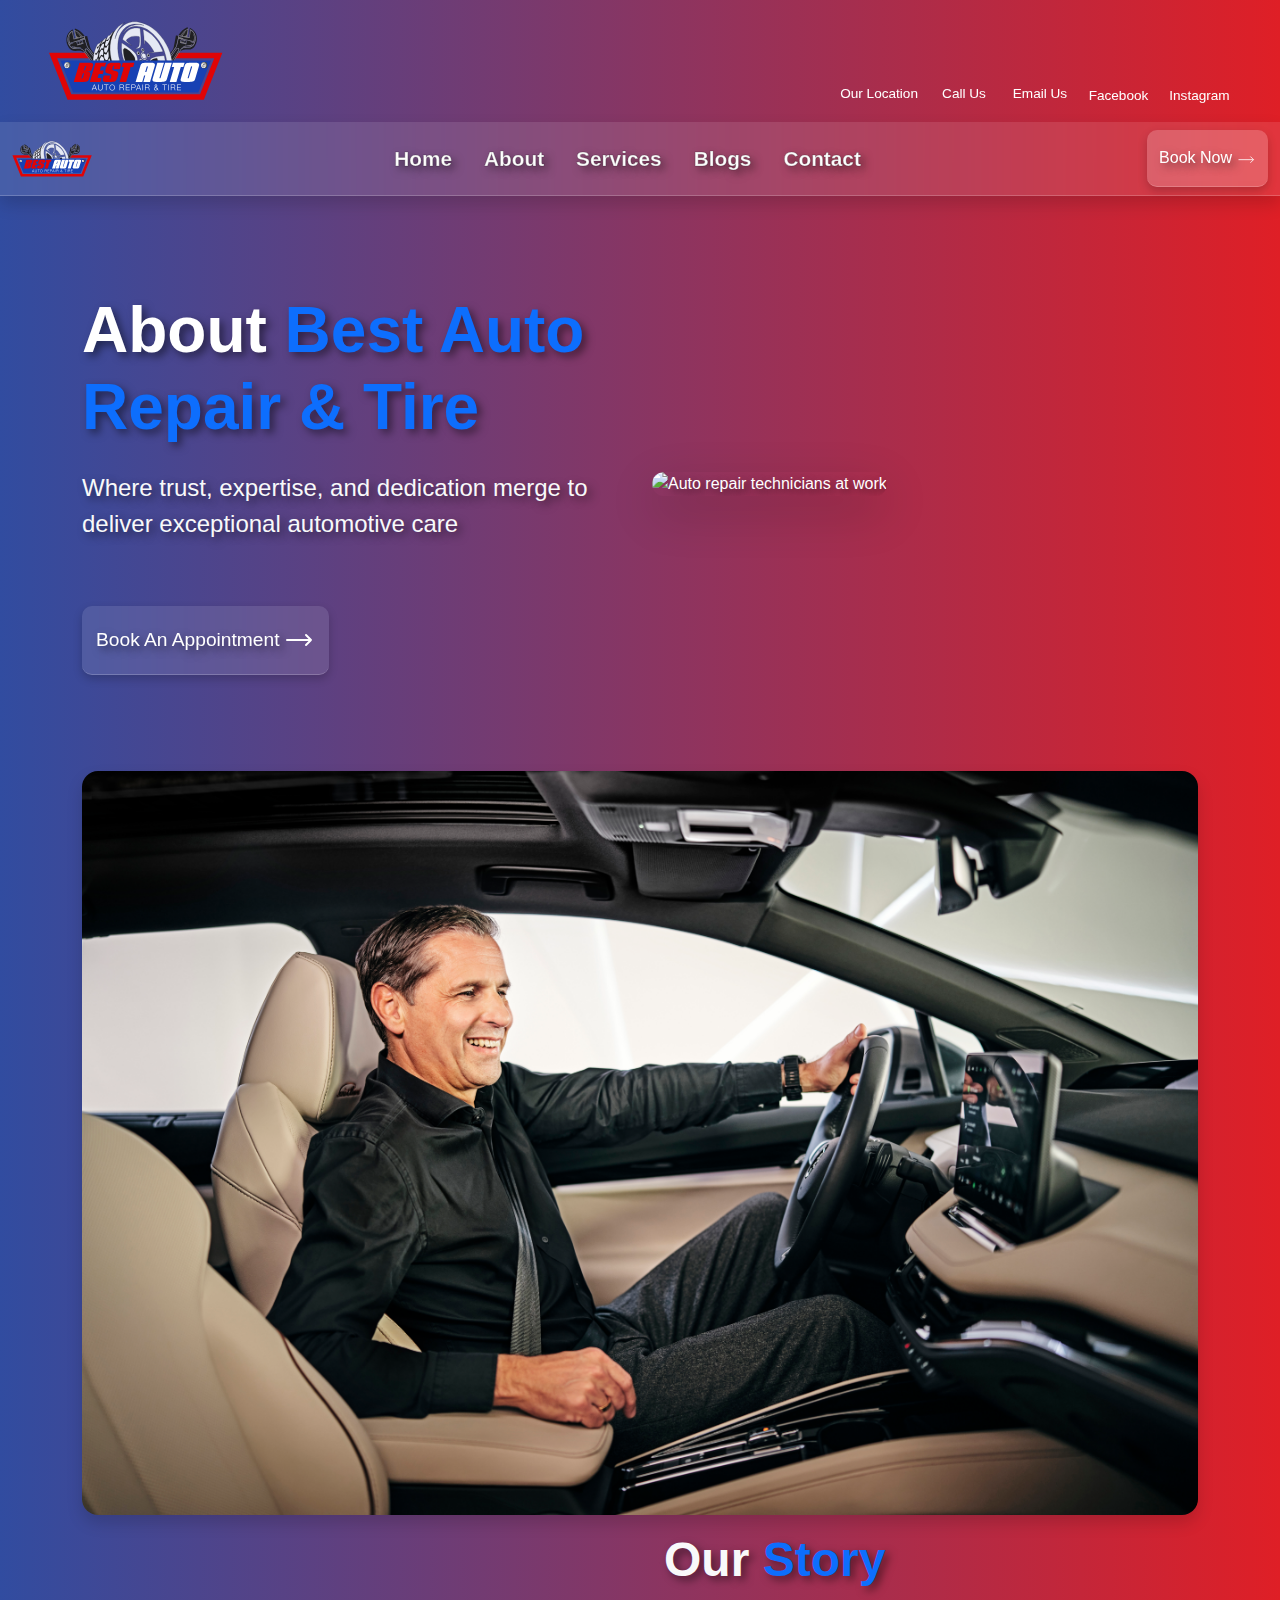
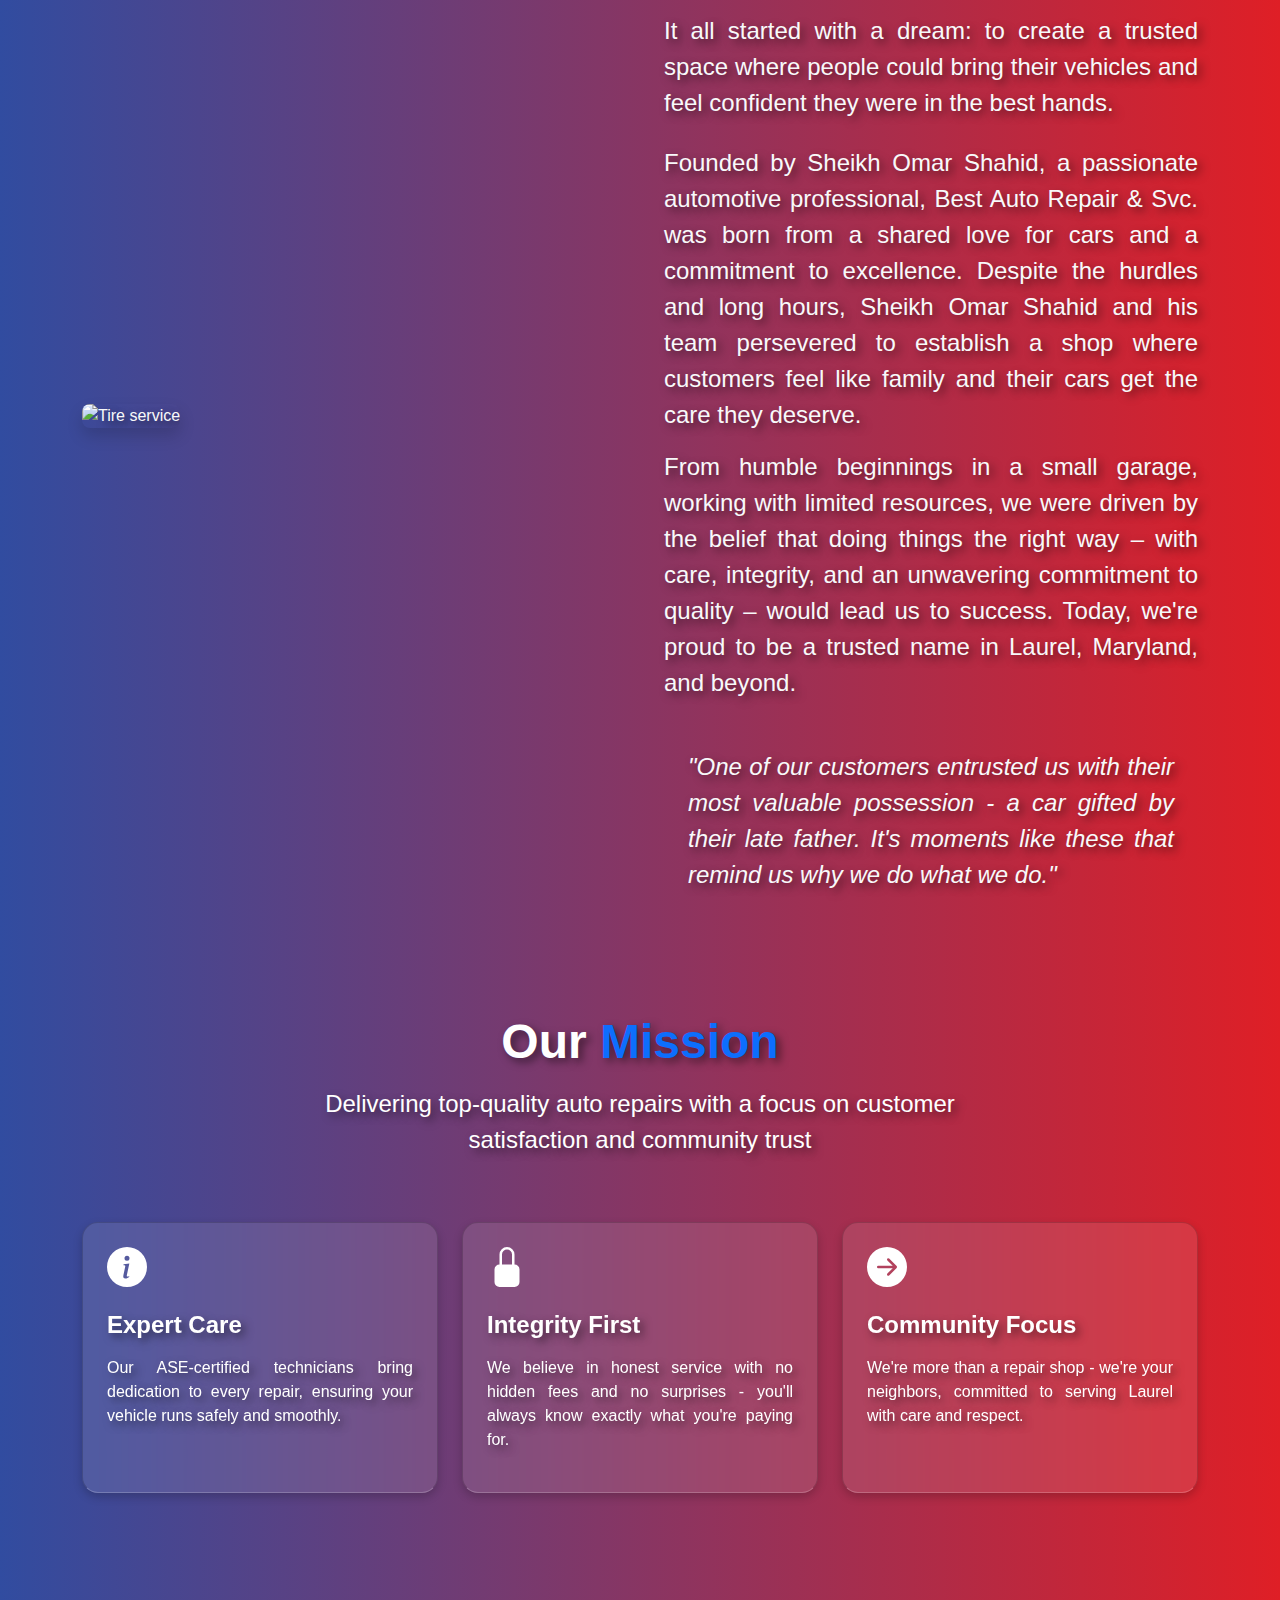
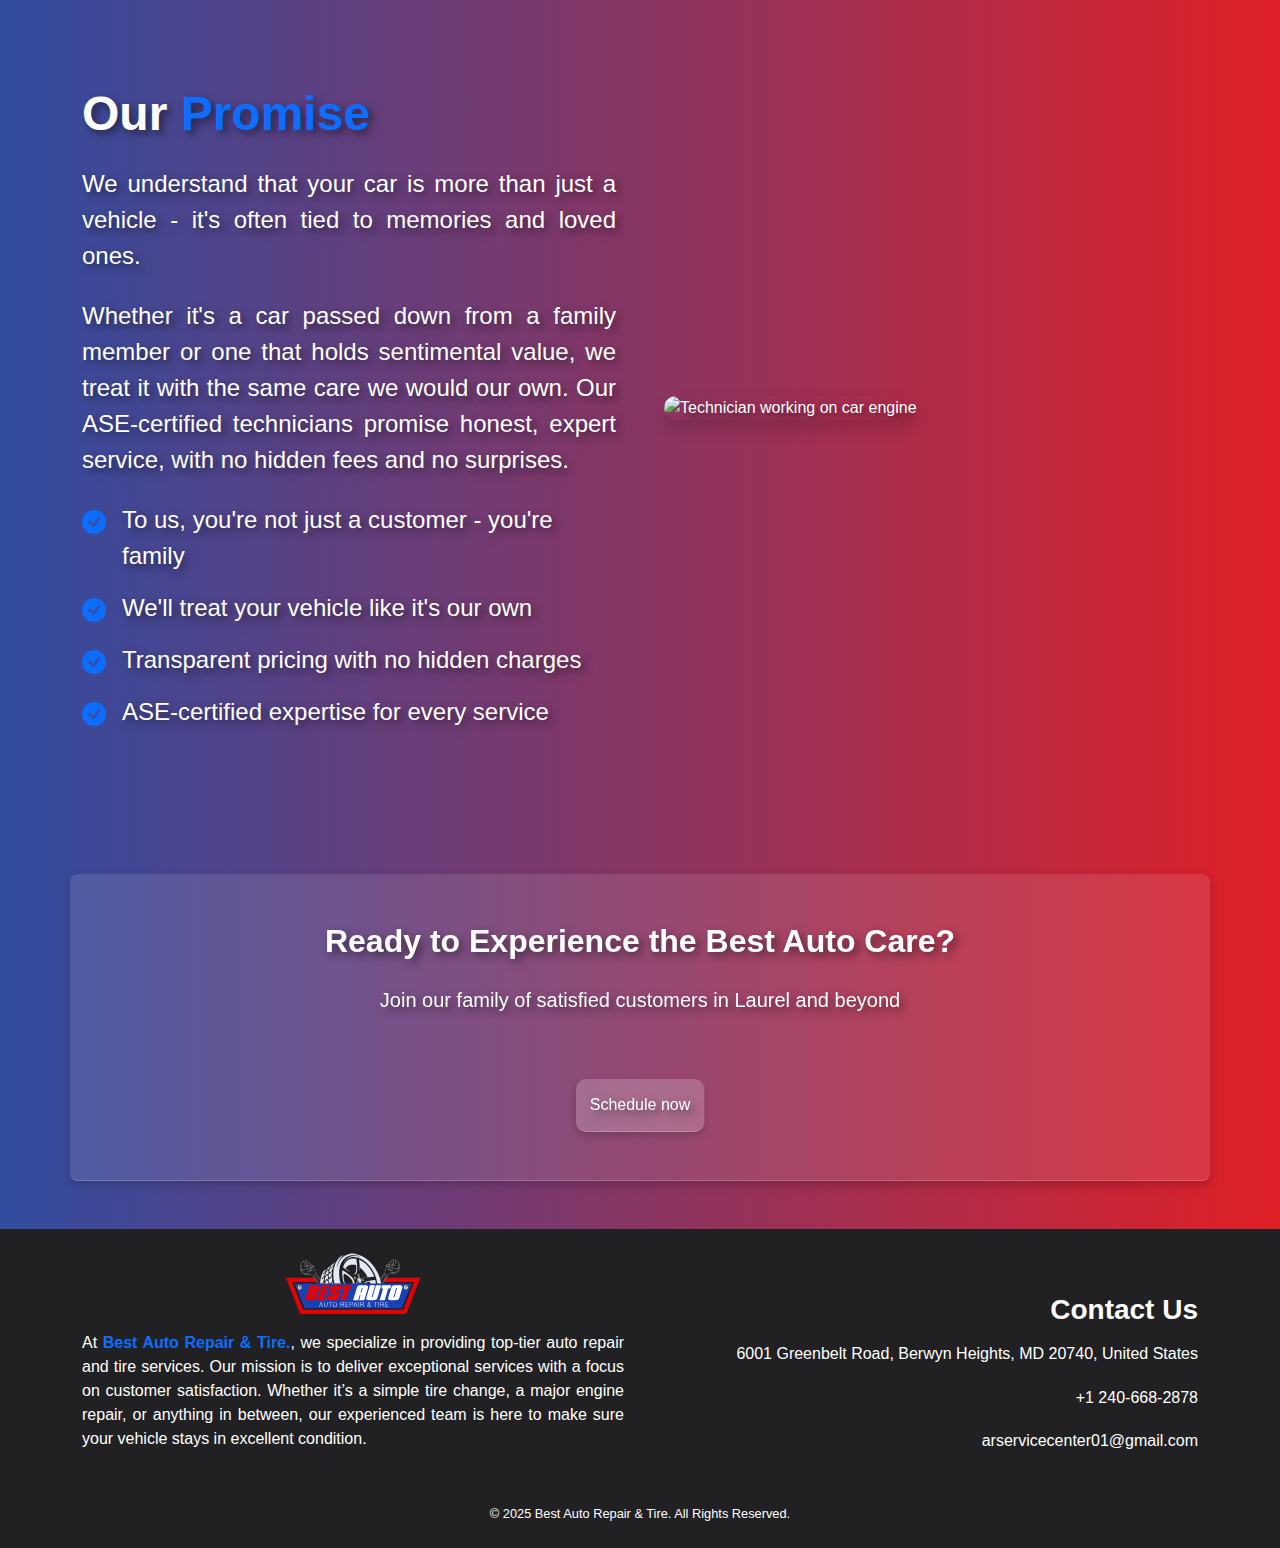
==== commit de5bb242: "minor responsive changes" ====
--- a/About.htm
+++ b/About.htm
@@ -129,20 +129,22 @@
       <div class="container pt-5">
         <div class="row pt-5 nt-5 align-items-center">
           <div class="col-lg-6">
-            <h1 class="display-3 fw-bold text-white mb-4">About <span class="text-primary">Best Auto Repair &
+            <h1 class="display-3 fw-bold text-white mb-4 text-center text-lg-start">About <span class="text-primary">Best Auto Repair &
                 Tire</span></h1>
-            <p class="normal-text text-light mb-3">Where trust, expertise, and dedication merge to deliver exceptional
+            <p class="normal-text text-light mb-3 text-center text-lg-start">Where trust, expertise, and dedication merge to deliver exceptional
               automotive care</p>
-              <button class="button glassmorphism mt-lg-5" id="hero-button">
-                <span class="d-flex gap-1 align-items-center justify-content-center">
-                  Book An Appointment
-                  <svg xmlns="http://www.w3.org/2000/svg" fill="none" viewBox="0 0 24 24" stroke-width="1.5"
-                    stroke="currentColor" class="size-6">
-                    <path stroke-linecap="round" stroke-linejoin="round" d="M17.25 8.25 21 12m0 0-3.75 3.75M21 12H3" />
-                  </svg>
-    
-                </span>
-              </button>
+              <div class="d-flex justify-content-center justify-content-lg-start">
+                <button class="button glassmorphism mt-lg-5" id="hero-button">
+                  <span class="d-flex gap-1 align-items-center justify-content-center">
+                    Book An Appointment
+                    <svg xmlns="http://www.w3.org/2000/svg" fill="none" viewBox="0 0 24 24" stroke-width="1.5"
+                      stroke="currentColor" class="size-6">
+                      <path stroke-linecap="round" stroke-linejoin="round" d="M17.25 8.25 21 12m0 0-3.75 3.75M21 12H3" />
+                    </svg>
+      
+                  </span>
+                </button>
+              </div>
           </div>
           <div class="col-lg-6 d-none d-lg-inline-block">
             <img src="https://images.unsplash.com/photo-1600861195091-690c92f1d2cc"
@@ -254,7 +256,7 @@
               alt="Technician working on car engine" class="img-fluid rounded-4 shadow promise-image">
           </div>
           <div class="col-lg-6 order-lg-1">
-            <h2 class="display-5 fw-bold mb-4">Our <span class="text-primary">Promise</span></h2>
+            <h2 class="display-5 fw-bold mb-4 text-center text-lg-start">Our <span class="text-primary">Promise</span></h2>
             <p class="normal-text mb-4">We understand that your car is more than just a vehicle - it's often tied to
               memories and loved ones.</p>
             <p class="normal-text">Whether it's a car passed down from a family member or one that holds sentimental
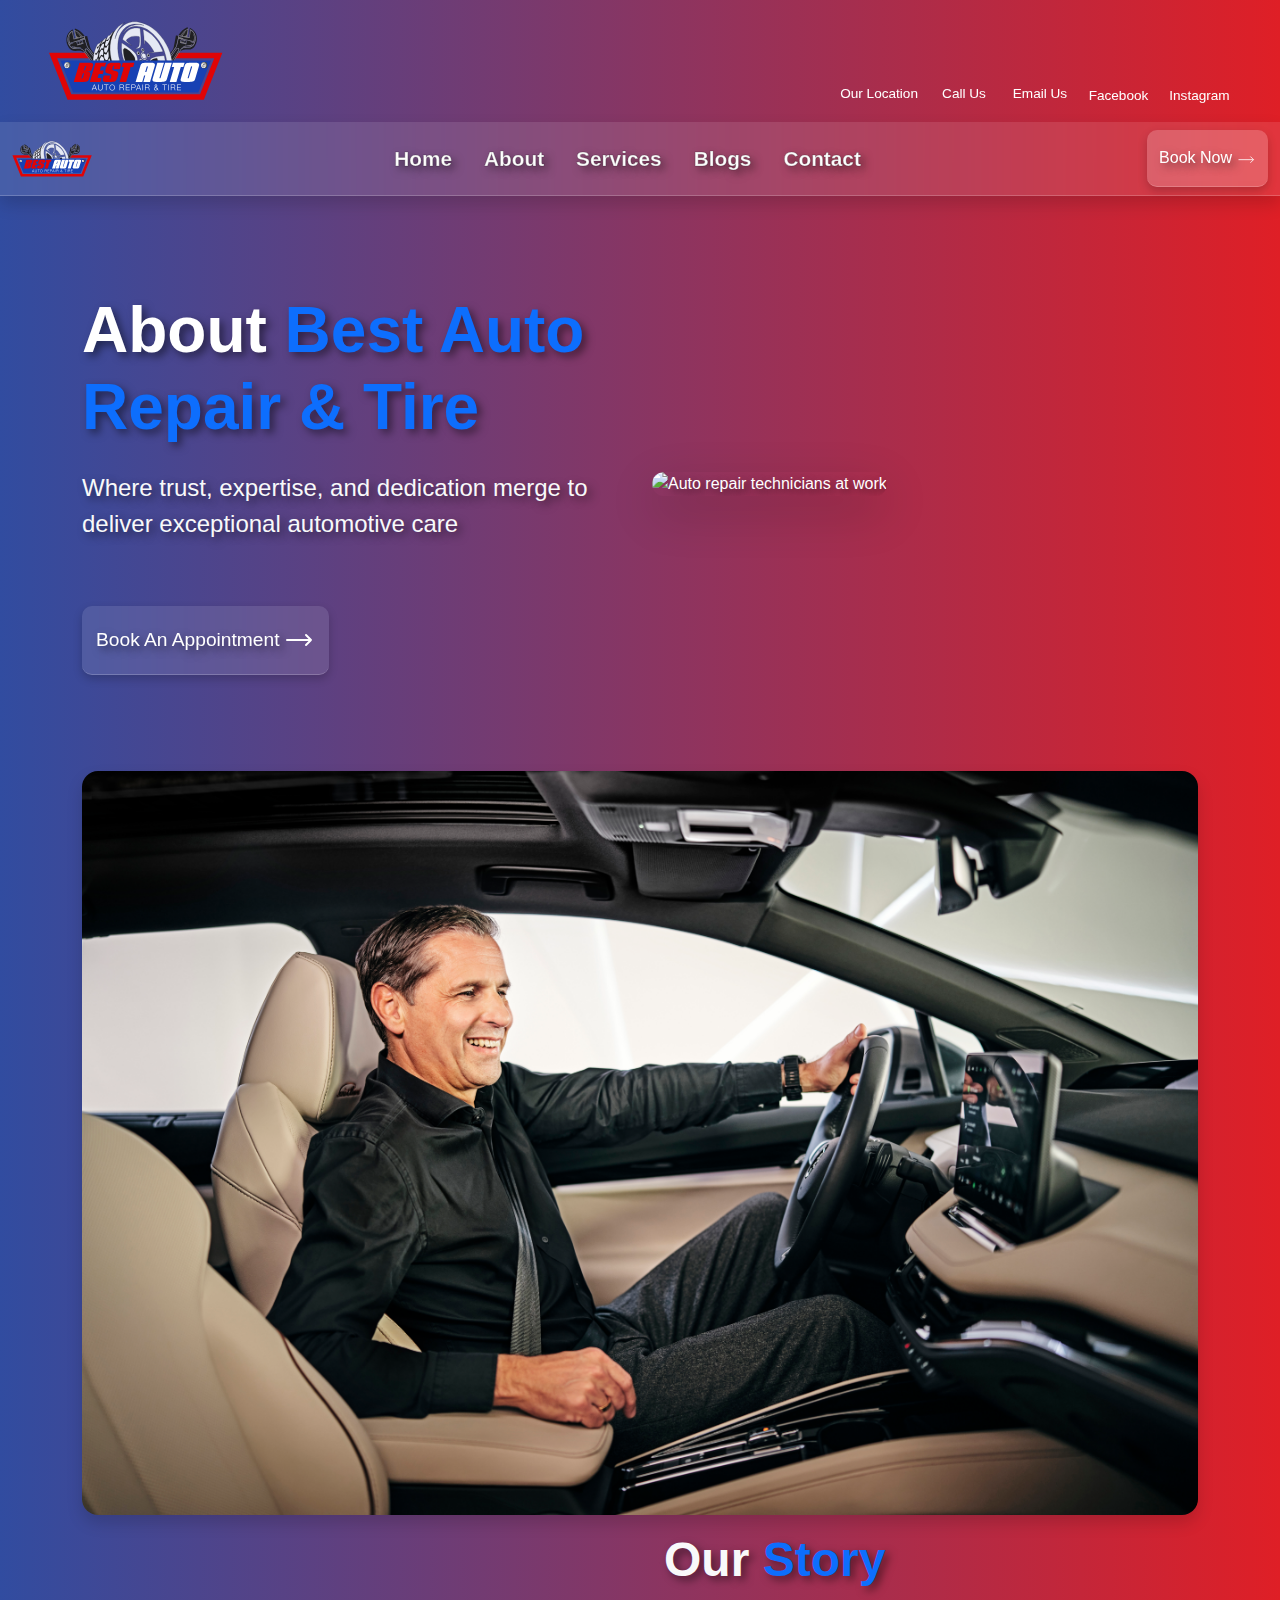
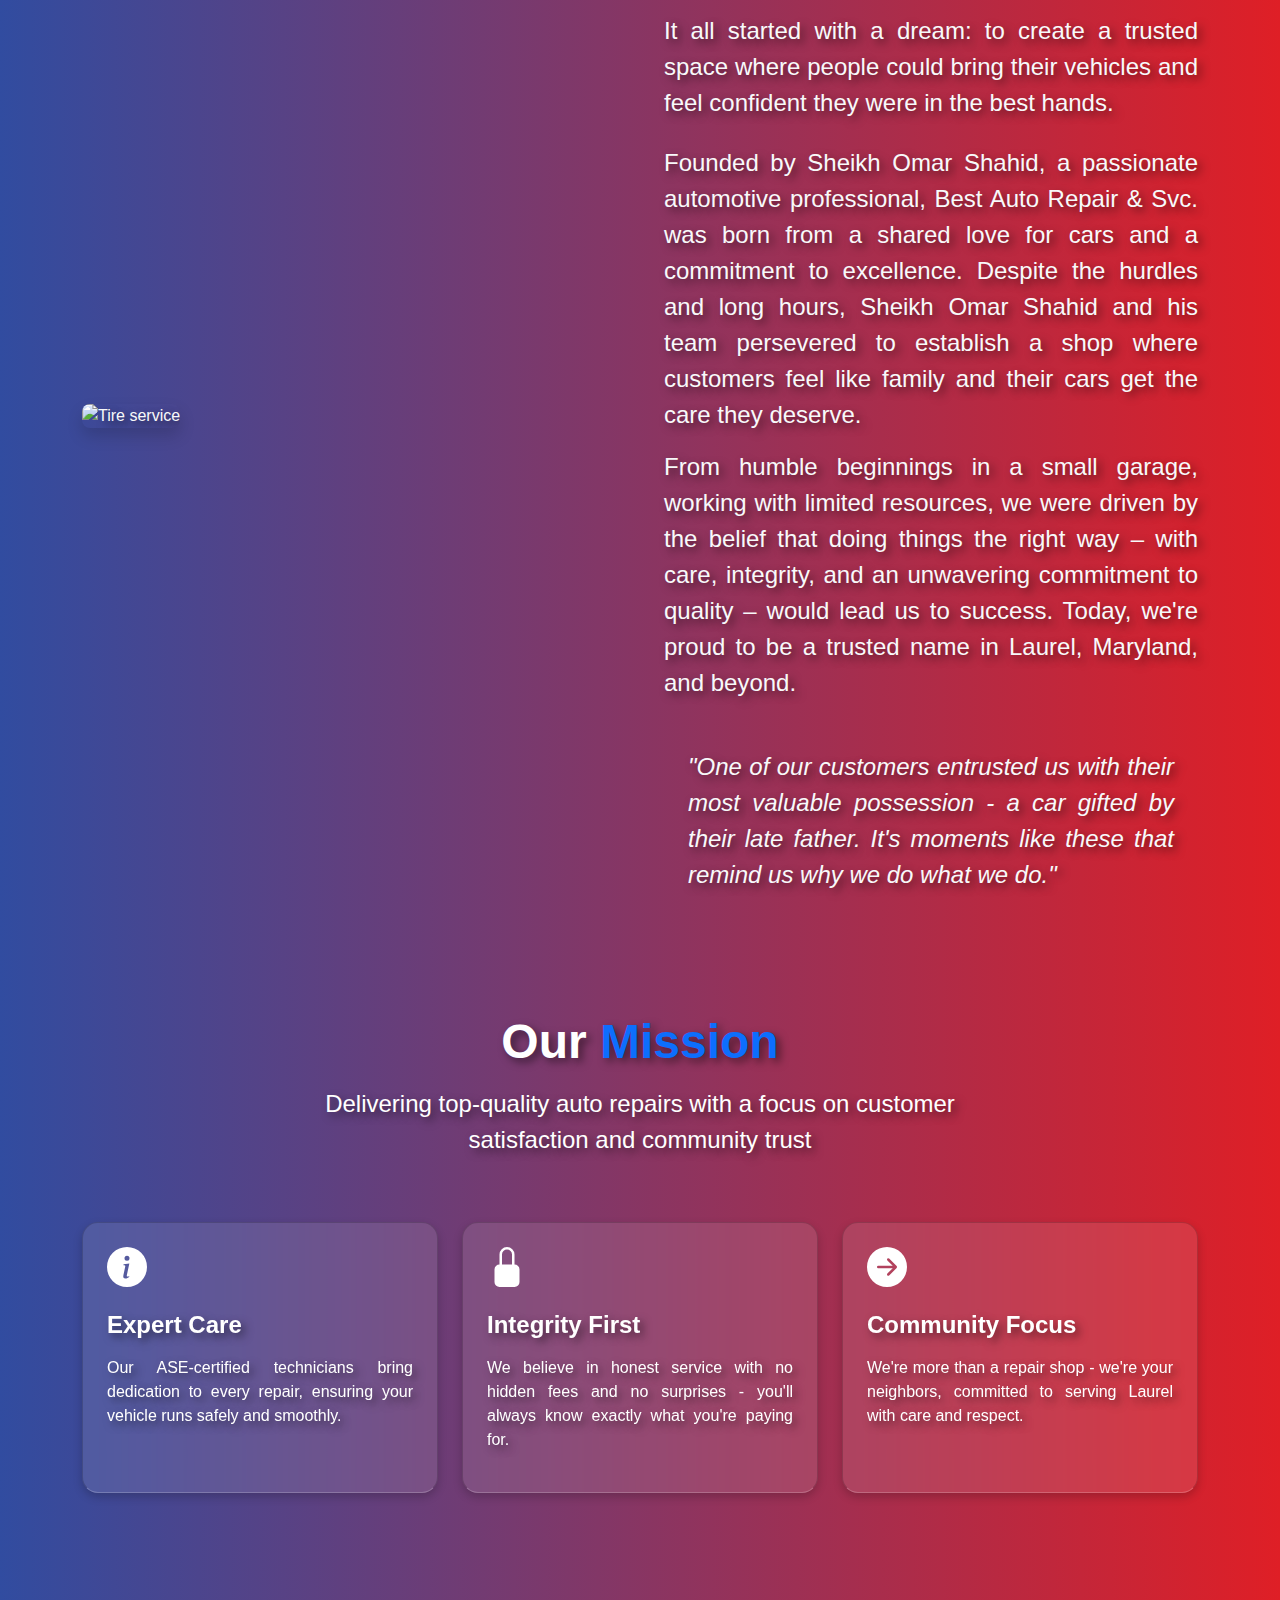
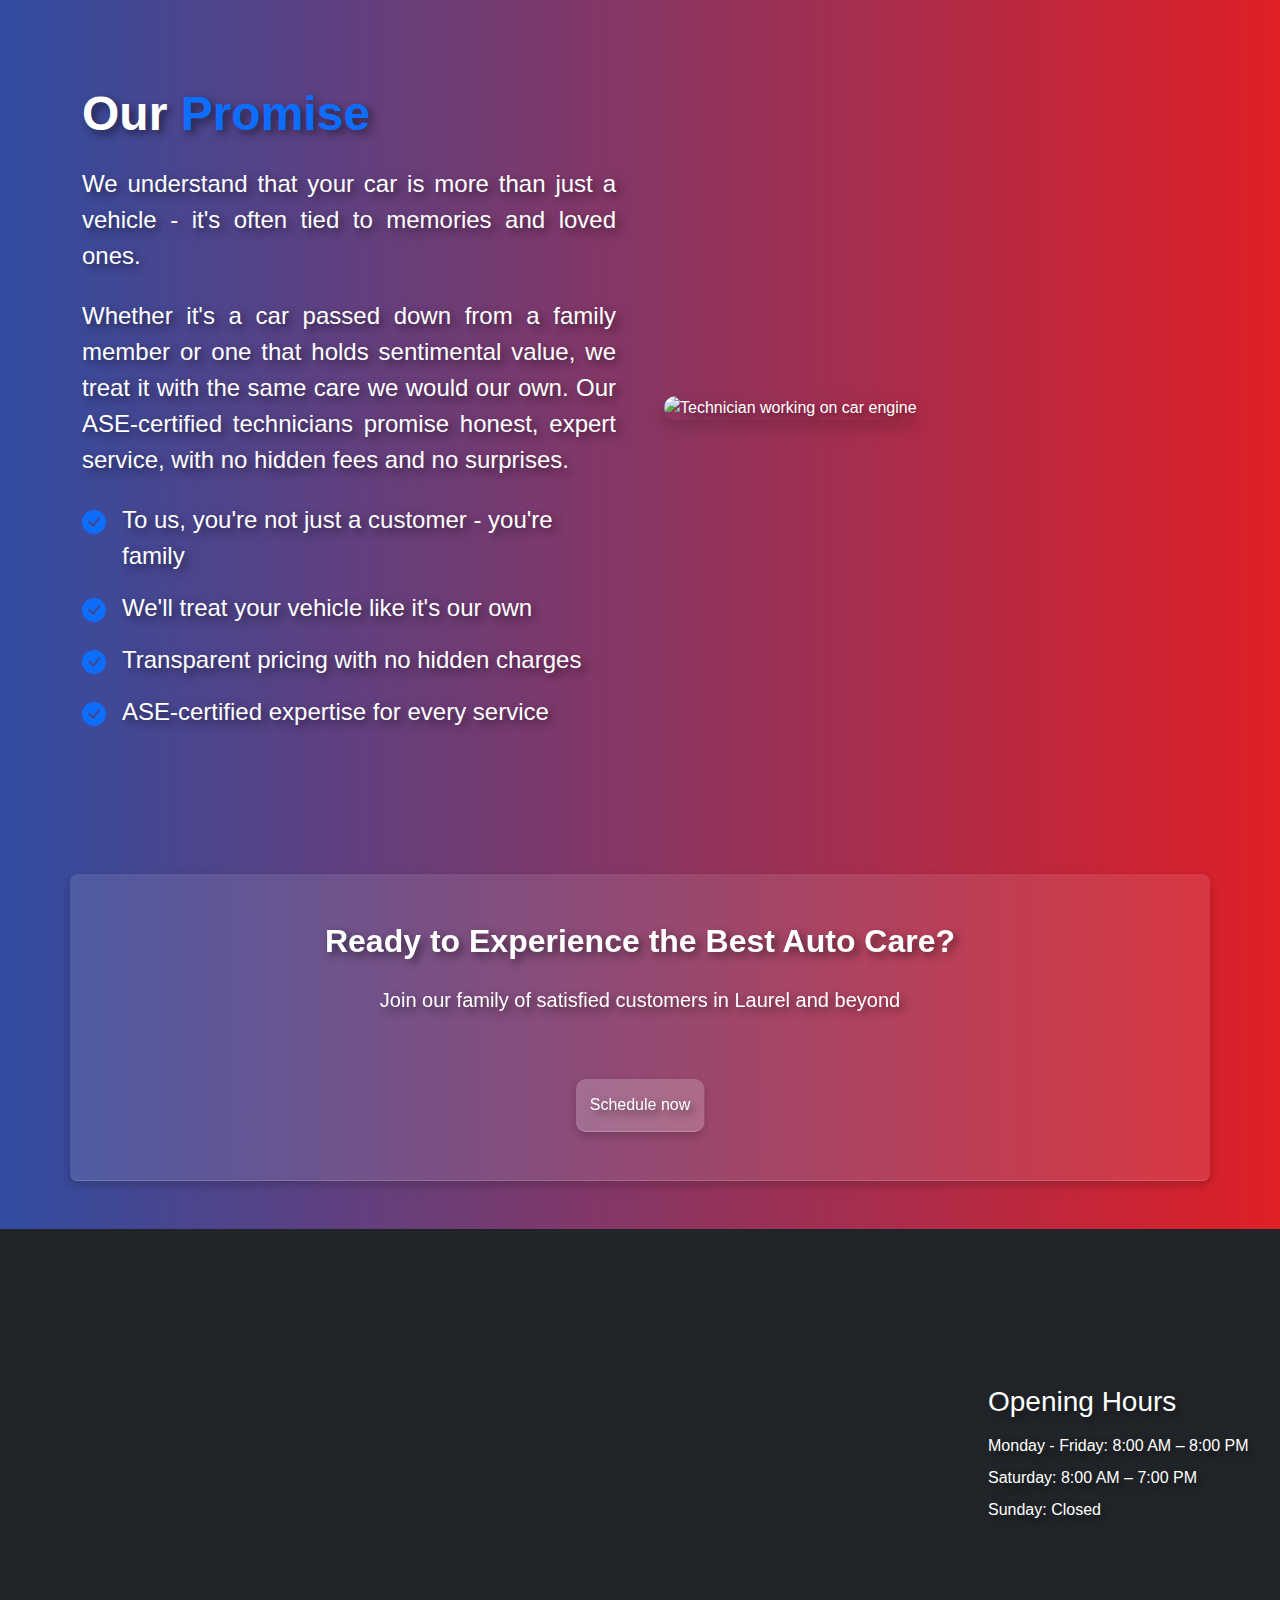
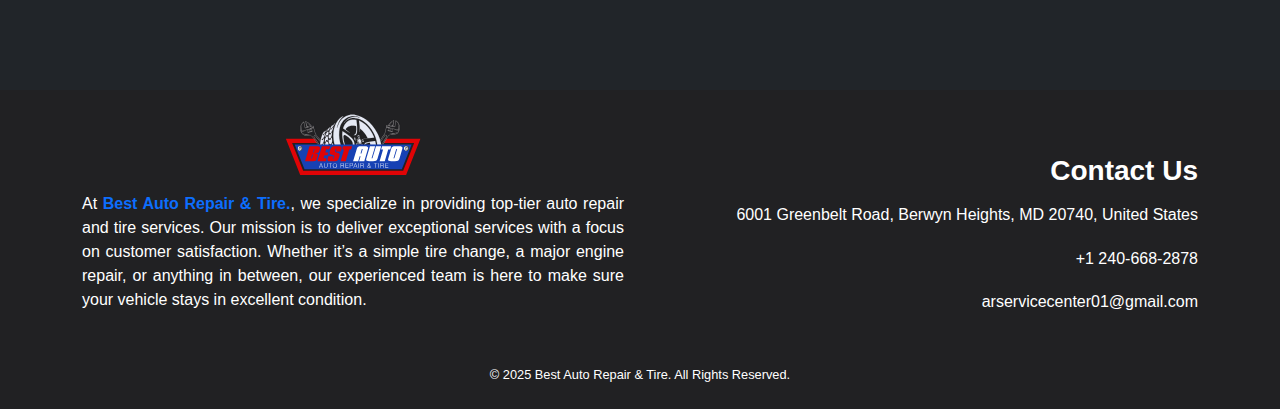
==== commit 78fc77da: "minor changes" ====
--- a/About.htm
+++ b/About.htm
@@ -147,7 +147,7 @@
               </div>
           </div>
           <div class="col-lg-6 d-none d-lg-inline-block">
-            <img src="https://images.unsplash.com/photo-1600861195091-690c92f1d2cc"
+            <img src="https://wallpapers.com/images/hd/garage-background-7xns1q2orkv0hn07.jpg"
               alt="Auto repair technicians at work" class="img-fluid rounded-4 shadow-lg hero-image">
           </div>
         </div>
@@ -314,7 +314,7 @@
       <div class="container py-5 text-center glassmorphism rounded-3">
         <h2 class="fw-bold mb-4">Ready to Experience the Best Auto Care?</h2>
         <p class="lead text-center mb-5">Join our family of satisfied customers in Laurel and beyond</p>
-        <div class="d-flex justify-content-center gap-3">
+        <div class="d-flex justify-content-center">
           <button class="button glassmorphism mt-3">
             <span>
               Schedule now
@@ -323,6 +323,31 @@
         </div>
       </div>
     </section>
+    <div class="pt-1 bg-dark" id="map-section">
+      <div class="container-fluid">
+        <div class="row" id="map">
+          <!-- Map Column -->
+          <div class="col-md-7 col-lg-9">
+            <iframe style="filter: invert(90%)"
+              src="https://www.google.com/maps/embed?pb=!1m18!1m12!1m3!1d6201.559327707445!2d-76.91646551585698!3d38.997524767843075!2m3!1f0!2f0!3f0!3m2!1i1024!2i768!4f13.1!3m3!1m2!1s0x89b7c3ccfed28ec7%3A0x45863190036a0847!2sBest%20Auto%20Repair%20and%20Tire!5e0!3m2!1sen!2sus!4v1742842597353!5m2!1sen!2sus"
+              width="100%" height="450" style="border: 0" allowfullscreen="" loading="lazy"
+              referrerpolicy="no-referrer-when-downgrade"></iframe>
+          </div>
+
+          <!-- Hours Column -->
+          <div class="col-md-5 col-lg-3 text-white d-flex align-items-center">
+            <div class="p-3">
+              <h3 class="mb-3">Opening Hours</h3>
+              <ul class="list-unstyled">
+                <li class="mb-2">Monday - Friday: 8:00 AM – 8:00 PM</li>
+                <li class="mb-2">Saturday: 8:00 AM – 7:00 PM</li>
+                <li>Sunday: Closed</li>
+              </ul>
+            </div>
+          </div>
+        </div>
+      </div>
+    </div>
   </div>
 
 
--- a/assets/css/main.css
+++ b/assets/css/main.css
@@ -4,17 +4,19 @@
     --color3: #314CA0;
     --color4: #212123;
     --text-shadow: 4px 4px 8px rgba(0, 0, 0, 0.5);
-    --hover-text-shadow:6px 6px 12px rgba(0, 0, 0, 0.7) ;
-    --border-image:linear-gradient(90deg,hsl(225, 100%, 41%, 0.5),hsl(0, 100%, 50%, 0.5));
+    --hover-text-shadow: 6px 6px 12px rgba(0, 0, 0, 0.7);
+    --border-image: linear-gradient(90deg, hsl(225, 100%, 41%, 0.5), hsl(0, 100%, 50%, 0.5));
     /* --border-image:linear-gradient(90deg,hsl(240, 3%, 13%,0.5),hsl(225, 100%, 10%, 0.8)); */
-    --gradient:linear-gradient(90deg, var(--color3), var(--color1));
-    --reverse-gradient:linear-gradient(90deg, var(--color1), var(--color3));
-}
+    --gradient: linear-gradient(90deg, var(--color3), var(--color1));
+    --reverse-gradient: linear-gradient(90deg, var(--color1), var(--color3));
+}
+
 @font-face {
     font-family: 'geoform';
     src: url('../Geoform-Bold-BF6556c6e7190d1.otf') format('opentype');
     font-weight: normal;
 }
+
 * {
     margin: 0;
     padding: 0;
@@ -23,13 +25,16 @@
     /* font-family: "geoform"; */
     scroll-behavior: smooth;
 }
-*::-webkit-scrollbar{
+
+*::-webkit-scrollbar {
     display: none;
 }
-body{
+
+body {
     background: var(--gradient);
     /* background:var(--color4) !important; */
 }
+
 video {
     position: fixed;
     top: 0;
@@ -39,32 +44,42 @@
     object-fit: cover;
     z-index: -1;
 }
-footer{
+
+footer {
     background-color: var(--color4);
 }
-footer a{
+
+footer a {
     text-decoration: none;
     color: var(--color2);
 }
-#why-us,#footer-section,#map-section{
+
+#why-us,
+#footer-section,
+#map-section {
     position: sticky;
 }
-#map-section{
+
+#map-section {
     top: 0;
 }
-#hero-button{
+
+#hero-button {
     font-size: 1.2rem;
 }
-#hero-button svg{
+
+#hero-button svg {
     width: 2rem;
 }
-.contact-page>*:not(input,header,footer){
+
+.contact-page>*:not(input, header, footer) {
     text-shadow: var(--text-shadow) !important;
 }
+
 .home-page .hero-section {
     background: url("https://wallpapers.com/images/hd/garage-background-7xns1q2orkv0hn07.jpg") no-repeat center fixed;
     max-width: 100vw;
-    height: 100vh; 
+    height: 100vh;
     overflow-x: hidden;
     display: flex;
     align-items: center;
@@ -73,23 +88,34 @@
     border-image: fill 1 var(--border-image);
     z-index: 1;
 }
-.about-page .hero-section{
+
+.about-page .hero-section {
     border-image: none;
 }
-#about-section{
-    text-shadow:var(--text-shadow) ;
+
+#about-section,#services-section {
+    text-shadow: var(--text-shadow);
     position: sticky;
 }
-.text-primary{
+h1{
+    cursor: pointer;
+}
+h1:hover{
+    text-shadow: var(--hover-text-shadow);
+}
+.text-primary {
     transition: all 0.3s ease-in;
-}   
-.text-primary:hover{
-        text-shadow: var(--hover-text-shadow);
-        cursor: pointer;
-}
+}
+
+.text-primary:hover {
+    text-shadow: var(--hover-text-shadow);
+    cursor: pointer;
+}
+
 .hero-section h1 {
     font-size: clamp(2.5rem, 5vw, 5rem);
 }
+
 .hero-section h1,
 .hero-section h3 {
     text-shadow: var(--text-shadow);
@@ -101,14 +127,16 @@
 .hero-section h3:hover {
     text-shadow: 6px 6px 12px rgba(0, 0, 0, 0.7);
 }
-header{
+
+header {
     position: sticky !important;
     top: 0 !important;
     width: 100%;
     z-index: 10;
 }
-.glassmorphism{
-    backdrop-filter: blur(12px) !important; 
+
+.glassmorphism {
+    backdrop-filter: blur(12px) !important;
     -webkit-backdrop-filter: blur(12px) !important;
     background-color: rgba(255, 255, 255, 0.1) !important;
     border-bottom: 1px solid rgba(255, 255, 255, 0.2) !important;
@@ -131,17 +159,19 @@
     cursor: pointer;
     font-weight: 400;
     font-style: normal;
-    padding: 14px; 
+    padding: 14px;
 }
 
 .button span {
     position: relative;
-    text-shadow:var(--text-shadow) ;
+    text-shadow: var(--text-shadow);
     z-index: 2;
 }
-#nav-btn{
-   padding: 8px 12px;
-}
+
+#nav-btn {
+    padding: 8px 12px;
+}
+
 .button::after {
     content: "";
     position: absolute;
@@ -177,7 +207,7 @@
     color: var(--color2) !important;
     text-shadow: var(--text-shadow);
     -webkit-text-stroke-width: 1px;
-    -webkit-text-stroke-color: rgba(0, 0, 0,0.2);
+    -webkit-text-stroke-color: rgba(0, 0, 0, 0.2);
 }
 
 .nav-link::before {
@@ -202,39 +232,54 @@
     border: none !important;
     outline: none;
 }
-.navbar{
+
+.navbar {
     max-width: 100% !important;
 }
+
 .navbar-toggler:focus {
     border: none !important;
     outline: none !important;
 }
 
-#why-us,#faq-section{
-
-    text-shadow: var(--text-shadow);
-}
-#about-side-text,#about-below-text:hover,#faq-heading:hover{
+#why-us,
+#faq-section {
+
+    text-shadow: var(--text-shadow);
+}
+
+#about-side-text,
+#about-below-text:hover,
+#faq-heading:hover {
     text-shadow: var(--hover-text-shadow);
 }
-.heading{
-    font-size: clamp(2rem,8vw,4rem);
+
+.heading {
+    font-size: clamp(2rem, 8vw, 4rem);
     font-weight: 900;
 }
-.normal{
-    font-size: clamp(1rem,4vw,2rem);
+
+.normal {
+    font-size: clamp(1rem, 4vw, 2rem);
     text-wrap: pre-line;
 }
-#about-text{
-    font-size: clamp(0.8rem,3.5vw,1.7rem);
-}
-.justify,p,.card-text{
+
+#about-text {
+    font-size: clamp(0.8rem, 3.5vw, 1.7rem);
+}
+
+.justify,
+p,
+.card-text {
     text-align: justify;
 }
-.footer-text{
-    font-size: clamp(1rem,1.2vw,2rem);
-}
-.why-cards,.card{
+
+.footer-text {
+    font-size: clamp(1rem, 1.2vw, 2rem);
+}
+
+.why-cards,
+.card {
     color: var(--color2) !important;
     cursor: pointer;
     transition: .3s ease-in;
@@ -243,113 +288,203 @@
     animation-range-start: entry 0%;
     animation-range-end: entry 100%;
     transform-style: preserve-3d;
-    will-change: transform, opacity; 
-}
-.accordion-item{
-    animation:card-animation both;
+    will-change: transform, opacity;
+}
+
+.accordion-item {
+    animation: card-animation both;
     animation-timeline: view();
     animation-range-start: entry 0%;
     animation-range-end: entry 130%;
 }
-.card:hover{
+
+.card:hover {
     box-shadow: 6px 6px 12px rgba(0, 0, 0, 0.7);
 }
-.card-text{
+
+.card-text {
     font-size: 1.2rem;
 }
-.normal-text{
+
+.normal-text {
     font-size: clamp(1.1rem, 3vw + 0.5rem, 1.5rem);
 }
-#copyright{
-    font-size:clamp(0.8rem,1vw,1rem);
-}
-.logo{
+
+#copyright {
+    font-size: clamp(0.8rem, 1vw, 1rem);
+}
+
+.logo {
     animation: logo 0.5s ease-in-out;
 }
-.about-page{
-    text-shadow: var(--text-shadow);
-}
+
+.about-page {
+    text-shadow: var(--text-shadow);
+}
+
 .cta-section {
     background: linear-gradient(--reverse-gradient) !important;
 }
-#about-btn-1,#about-btn-2{
+
+#about-btn-1,
+#about-btn-2 {
     font-size: 1rem;
 }
-#about-top-text{
+
+#about-top-text {
     font-size: clamp(1.2rem, 3vw, 1.7rem);
 }
+
 .icon-link {
     transition: transform 0.3s ease;
     text-decoration: none;
     color: white;
     display: flex;
     align-items: center;
-  }
-  
-  .icon-link:hover {
+}
+
+.icon-link:hover {
     transform: translateY(-3px);
     color: #f8f9fa;
-  }
-  .icon-container {
+}
+
+.icon-container {
     display: flex;
     flex-direction: column;
     align-items: center;
     gap: 5px;
-  }
-  
-  .icon-label {
+}
+
+.icon-label {
     font-size: 0.85rem;
     font-weight: 500;
-  }
-  .accordion-body,.accordion-button{
+}
+
+.accordion-body,
+.accordion-button {
     color: var(--color2) !important;
     text-shadow: var(--text-shadow);
-  }
+}
+
+.slider {
+    width: 100%;
+    overflow: hidden;
+    background-image: linear-gradient(to right,
+            transparent,
+            #000 10% 90%,
+            transparent,
+        ) !important;
+    position: relative;
+}
+.slider::before,
+.slider::after{
+    content: "";
+    height:100%;
+    width: 10%;
+    position: absolute;
+    top: 0;
+    z-index: 2;
+}
+.slider::before {
+    left: 0;
+    background: linear-gradient(to right, 
+    transparent,
+    transparent); 
+    backdrop-filter: blur(5px); 
+    -webkit-backdrop-filter: blur(5px);
+    clip-path: polygon(100% 0, 42% 53%, 100% 100%, 0 100%, 0% 50%, 0 0);
+}
+
+.slider::after {
+    right: 0;
+    background: linear-gradient(to left, 
+    transparent,
+    transparent);
+    backdrop-filter: blur(5px);
+    -webkit-backdrop-filter: blur(5px);
+    clip-path: polygon(100% 0, 100% 50%, 100% 100%, 0% 100%, 72% 50%, 0% 0%);
+}
+.slides {
+    min-width: calc((var(--width))*(var(--total)*2));
+    display: flex;
+    gap: 2rem;
+    position: relative;
+    height: 50vh;
+    padding: 0 2rem;
+    cursor: pointer;
+    animation: slide 10s linear infinite;
+}
+
+.slides .card {
+    width: var(--width);
+    height: var(--height);
+}
+.slides:hover {
+    animation-play-state: paused;
+}
+
+@keyframes slide {
+    from{
+        transform: translateX(0%);
+    }
+    to {
+        transform: translateX(calc(-1 * var(--width) * var(--total)));
+    }
+}
+
 @keyframes logo {
-    from{
+    from {
         opacity: 0;
         scale: 0;
     }
 }
+
 @keyframes card-animation {
     from {
         opacity: 0;
         transform: perspective(500px) translateY(50px) translateZ(100px) scale(0.5);
     }
+
     to {
         opacity: 1;
         transform: perspective(500px) translateY(0) translateZ(0) scale(1);
     }
 }
 
-  
-  @media (max-width: 768px) {
+
+@media (max-width: 768px) {
     .icon-link {
-      margin: 0 5px;
-    }
-    
+        margin: 0 5px;
+    }
+
     lottie-player {
-      width: 50px !important;
-      height: 50px !important;
-    }
-    .card-text,.justify{
+        width: 50px !important;
+        height: 50px !important;
+    }
+
+    .card-text,
+    .justify {
         text-align: center;
     }
-    p{
+
+    p {
         text-align: start !important;
     }
-    
-  }
-  
-  @media (max-width: 576px) {
+
+}
+
+@media (max-width: 576px) {
     lottie-player {
-      width: 45px !important;
-      height: 45px !important;
-    }
-    .card-text,.justify{
+        width: 45px !important;
+        height: 45px !important;
+    }
+
+    .card-text,
+    .justify {
         text-align: center;
     }
-    p{
+
+    p {
         text-align: start !important;
     }
-  }+}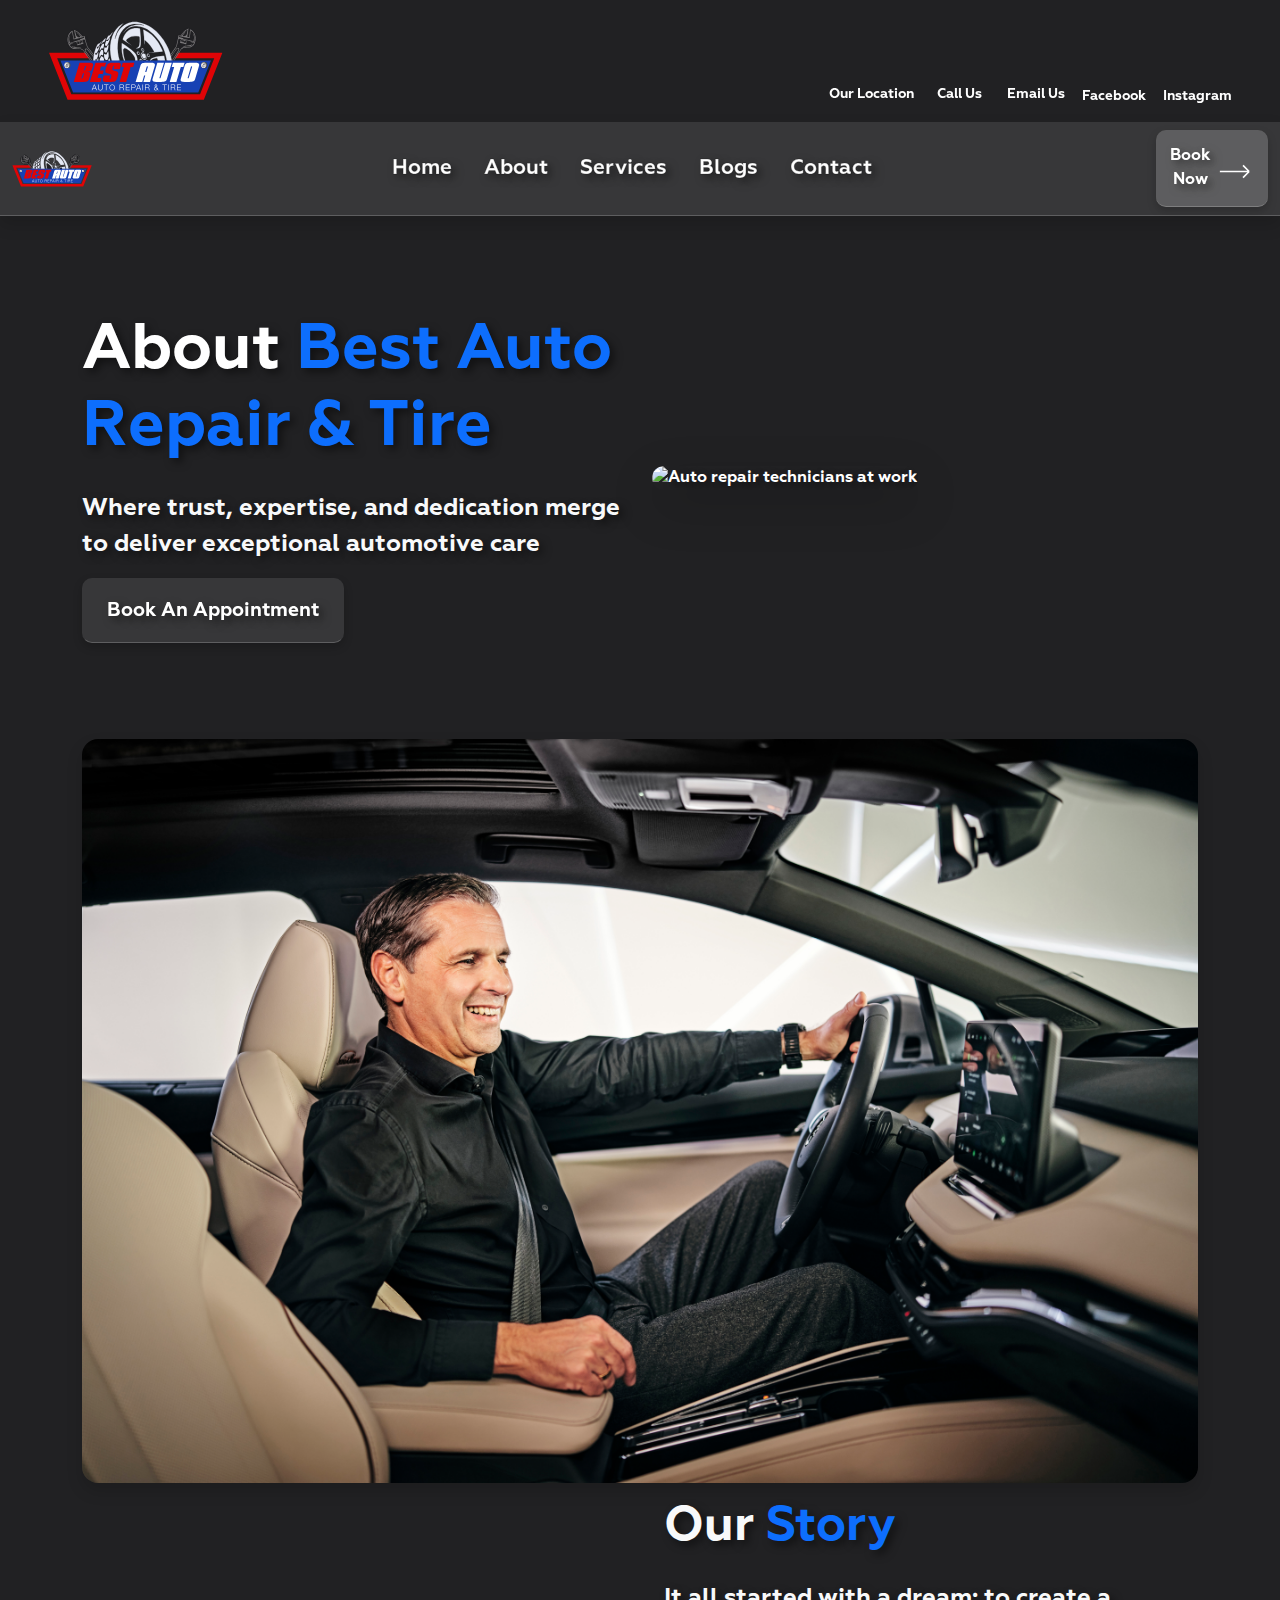
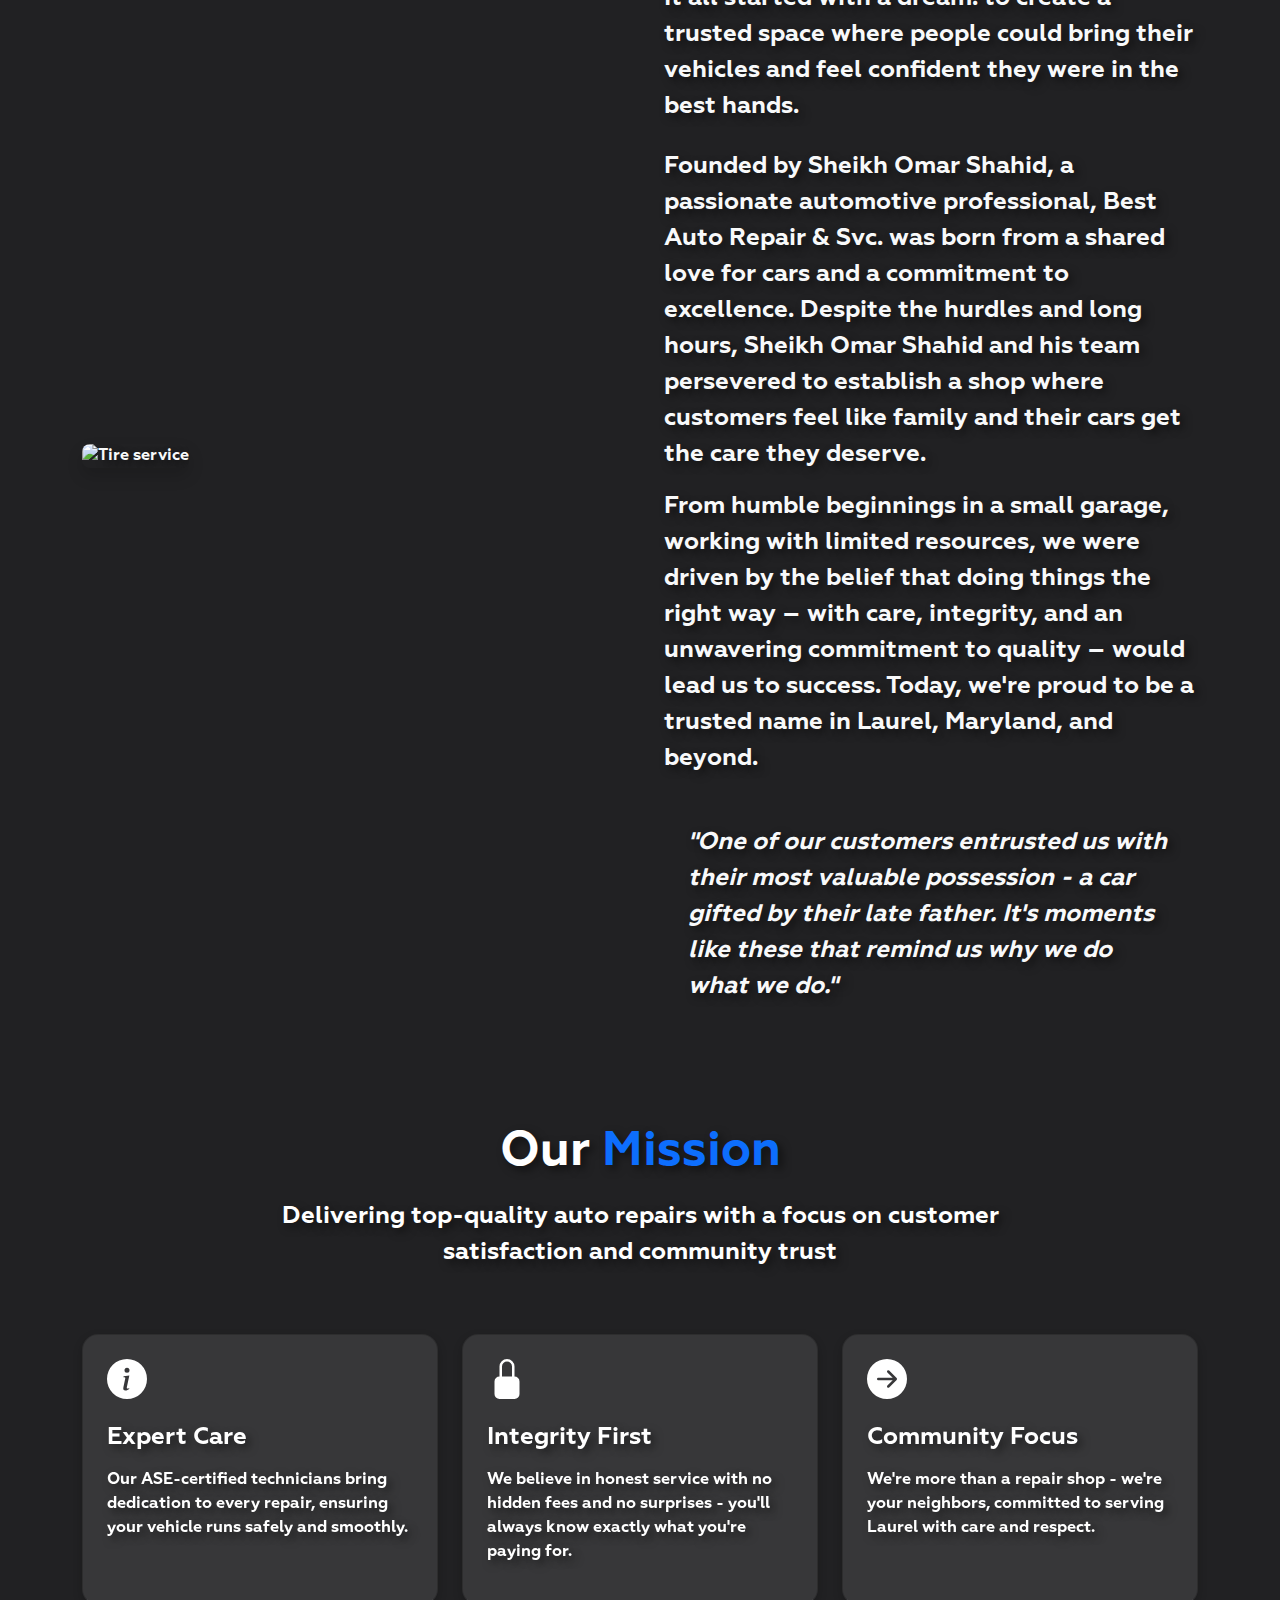
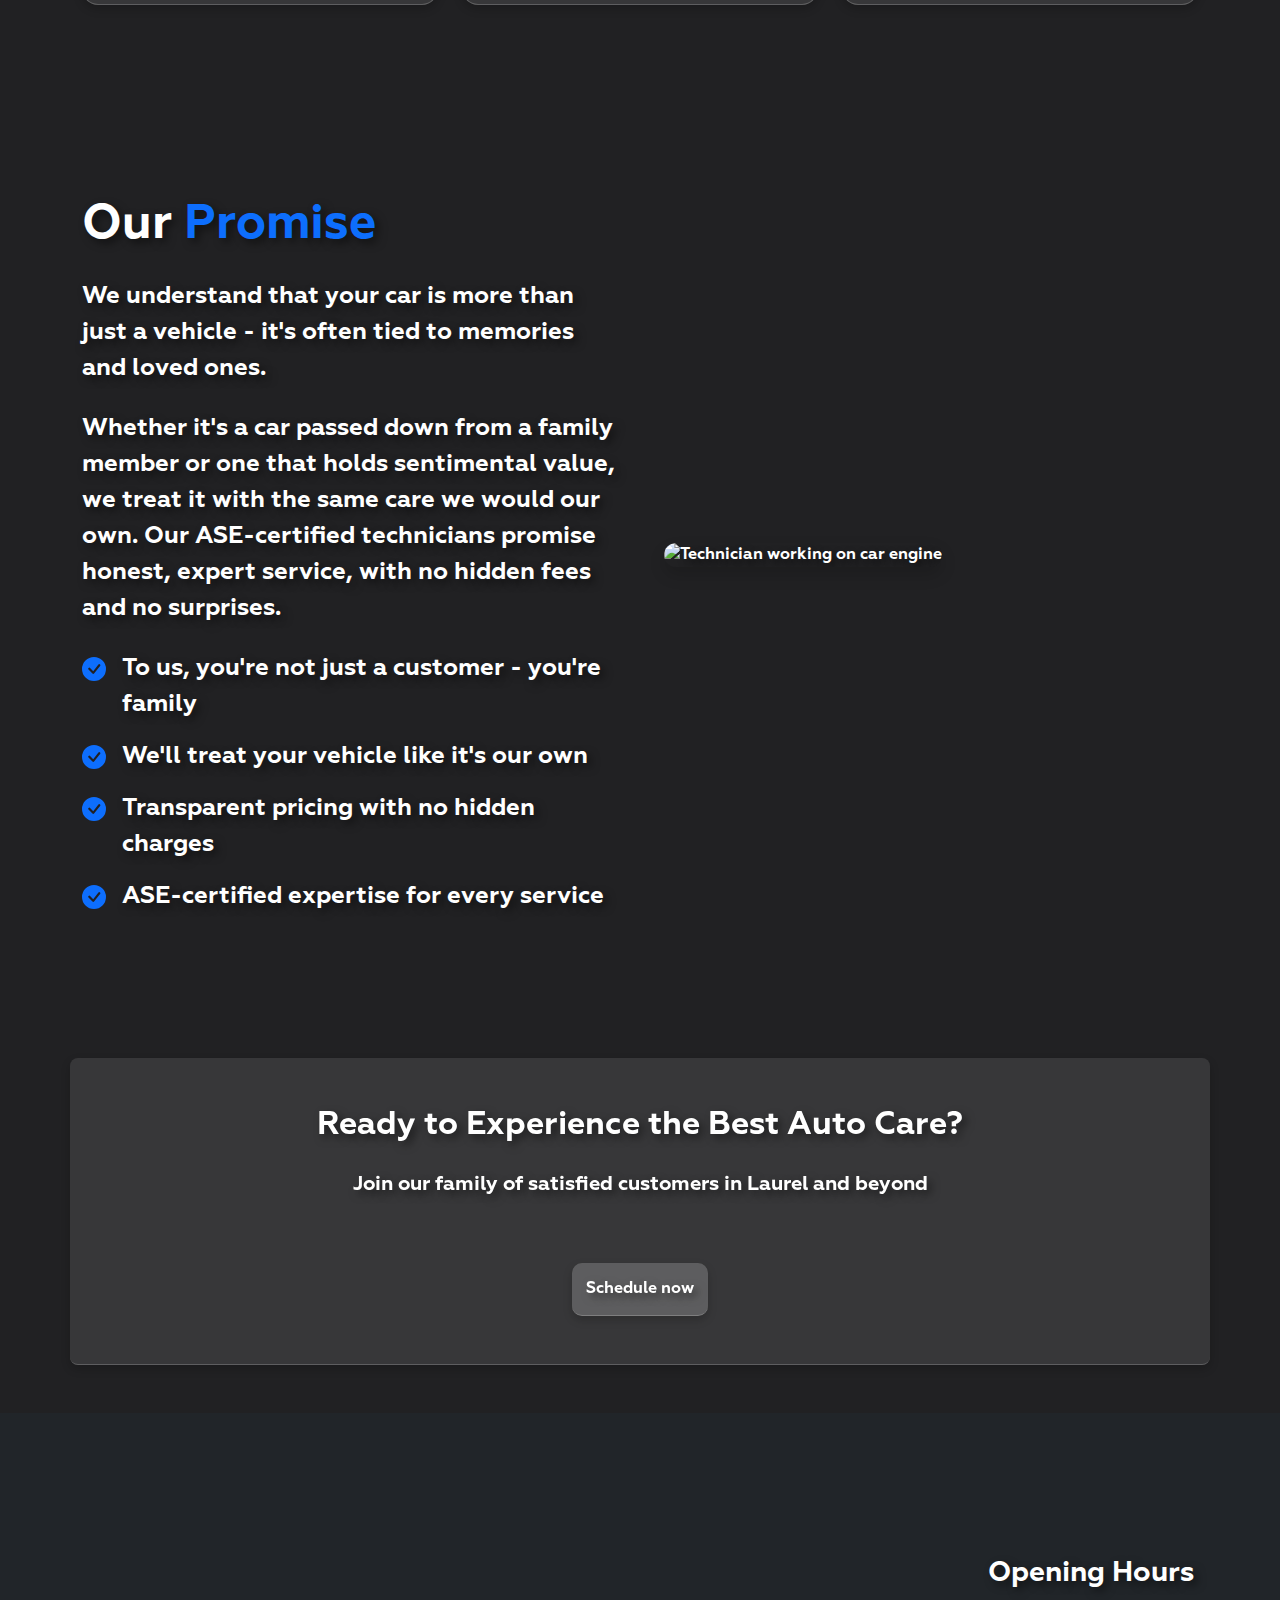
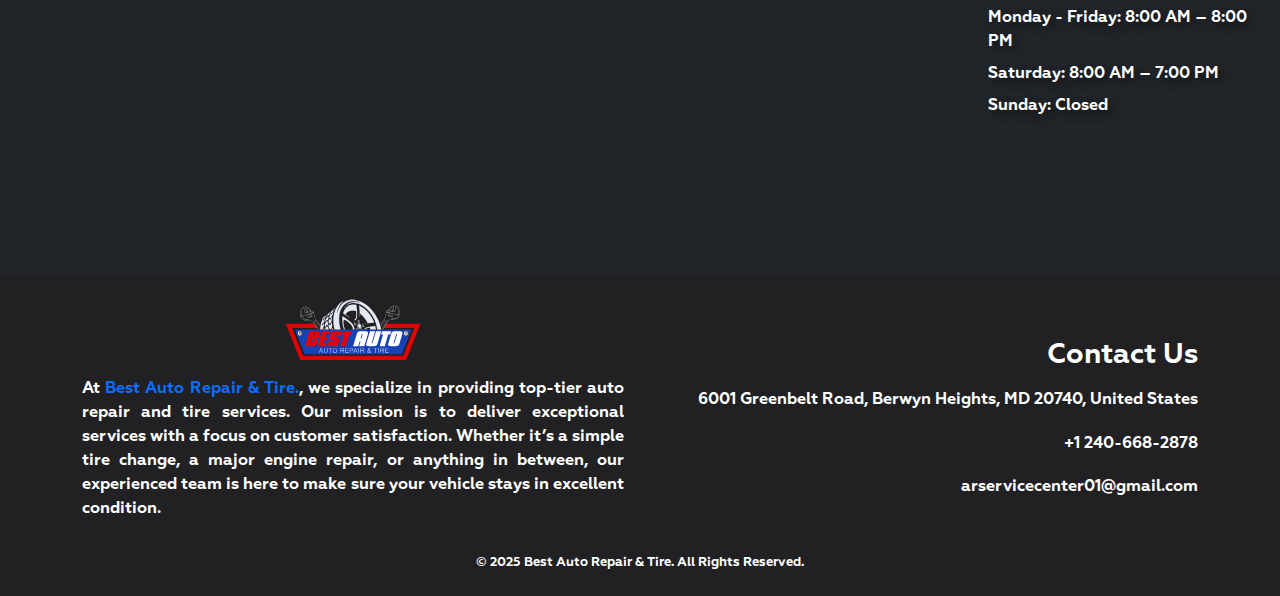
==== commit 22fbb683: "minor changes" ====
--- a/About.htm
+++ b/About.htm
@@ -10,6 +10,10 @@
 
   <link rel="stylesheet" href="./assets/css/main.css" />
   <link href="https://cdn.jsdelivr.net/npm/bootstrap@5.3.2/dist/css/bootstrap.min.css" rel="stylesheet" />
+  <link
+      rel="stylesheet"
+      href="https://unicons.iconscout.com/release/v4.0.8/css/line.css"
+    />
 
   <script src="https://unpkg.com/@dotlottie/player-component@2.7.12/dist/dotlottie-player.mjs" type="module"></script>
   <script src="https://unpkg.com/split-type"></script>
@@ -134,14 +138,13 @@
             <p class="normal-text text-light mb-3 text-center text-lg-start">Where trust, expertise, and dedication merge to deliver exceptional
               automotive care</p>
               <div class="d-flex justify-content-center justify-content-lg-start">
-                <button class="button glassmorphism mt-lg-5" id="hero-button">
-                  <span class="d-flex gap-1 align-items-center justify-content-center">
+                <button
+                  class="btn button glassmorphism px-4 py-3 fw-semibold text-white d-flex align-items-center gap-2"
+                  id="hero-button"
+                >
+                  <span>
                     Book An Appointment
-                    <svg xmlns="http://www.w3.org/2000/svg" fill="none" viewBox="0 0 24 24" stroke-width="1.5"
-                      stroke="currentColor" class="size-6">
-                      <path stroke-linecap="round" stroke-linejoin="round" d="M17.25 8.25 21 12m0 0-3.75 3.75M21 12H3" />
-                    </svg>
-      
+                    <i class="uil uil-arrow-right text-white fs-5"></i>
                   </span>
                 </button>
               </div>
--- a/assets/css/main.css
+++ b/assets/css/main.css
@@ -6,7 +6,7 @@
     --text-shadow: 4px 4px 8px rgba(0, 0, 0, 0.5);
     --hover-text-shadow: 6px 6px 12px rgba(0, 0, 0, 0.7);
     --border-image: linear-gradient(90deg, hsl(225, 100%, 41%, 0.5), hsl(0, 100%, 50%, 0.5));
-    /* --border-image:linear-gradient(90deg,hsl(240, 3%, 13%,0.5),hsl(225, 100%, 10%, 0.8)); */
+    --border-image:linear-gradient(90deg,hsl(240, 3%, 13%,0.5),hsl(225, 100%, 10%, 0.8));
     --gradient: linear-gradient(90deg, var(--color3), var(--color1));
     --reverse-gradient: linear-gradient(90deg, var(--color1), var(--color3));
 }
@@ -22,8 +22,12 @@
     padding: 0;
     box-sizing: border-box;
     font-family: "Liberation Sans";
-    /* font-family: "geoform"; */
+    font-family: "geoform";
     scroll-behavior: smooth;
+}
+
+.accordion-button::after {
+    display: none;
 }
 
 *::-webkit-scrollbar {
@@ -31,8 +35,7 @@
 }
 
 body {
-    background: var(--gradient);
-    /* background:var(--color4) !important; */
+    background:var(--color4) !important;
 }
 
 video {
@@ -59,17 +62,8 @@
 #map-section {
     position: sticky;
 }
-
-#map-section {
-    top: 0;
-}
-
 #hero-button {
     font-size: 1.2rem;
-}
-
-#hero-button svg {
-    width: 2rem;
 }
 
 .contact-page>*:not(input, header, footer) {
@@ -93,16 +87,20 @@
     border-image: none;
 }
 
-#about-section,#services-section {
+#about-section,
+#services-section {
     text-shadow: var(--text-shadow);
     position: sticky;
 }
-h1{
-    cursor: pointer;
-}
-h1:hover{
+
+h1 {
+    cursor: pointer;
+}
+
+h1:hover {
     text-shadow: var(--hover-text-shadow);
 }
+
 .text-primary {
     transition: all 0.3s ease-in;
 }
@@ -136,8 +134,8 @@
 }
 
 .glassmorphism {
-    backdrop-filter: blur(12px) !important;
-    -webkit-backdrop-filter: blur(12px) !important;
+    backdrop-filter: blur(10px) !important;
+    -webkit-backdrop-filter: blur(10px) !important;
     background-color: rgba(255, 255, 255, 0.1) !important;
     border-bottom: 1px solid rgba(255, 255, 255, 0.2) !important;
     box-shadow: 0 4px 10px rgba(0, 0, 0, 0.2) !important;
@@ -150,7 +148,6 @@
 
 .button {
     color: var(--color2);
-    padding: 5px 1rem;
     border-radius: 10px !important;
     font-size: 1rem;
     position: relative;
@@ -166,10 +163,6 @@
     position: relative;
     text-shadow: var(--text-shadow);
     z-index: 2;
-}
-
-#nav-btn {
-    padding: 8px 12px;
 }
 
 .button::after {
@@ -181,7 +174,7 @@
     width: 100%;
     height: 100%;
     transform-origin: right;
-    background-color: var(--color4);
+    background: black;
     transition: transform 0.3s ease-in-out;
     z-index: 1;
 }
@@ -189,11 +182,6 @@
 .button:hover::after {
     transform: scaleX(1);
     transform-origin: left;
-}
-
-.button span svg {
-    height: 40px;
-    width: 20px;
 }
 
 #lottie {
@@ -206,6 +194,7 @@
     position: relative;
     color: var(--color2) !important;
     text-shadow: var(--text-shadow);
+    display: inline !important;
     -webkit-text-stroke-width: 1px;
     -webkit-text-stroke-color: rgba(0, 0, 0, 0.2);
 }
@@ -268,9 +257,7 @@
     font-size: clamp(0.8rem, 3.5vw, 1.7rem);
 }
 
-.justify,
-p,
-.card-text {
+.justify{
     text-align: justify;
 }
 
@@ -365,72 +352,61 @@
     color: var(--color2) !important;
     text-shadow: var(--text-shadow);
 }
-
-.slider {
+.hover-opacity:hover {
+    opacity: 0.75;
+    transition: opacity 0.3s ease-in-out;
+  }
+  
+swiper-slide {
+    height: 100%;
     width: 100%;
-    overflow: hidden;
-    background-image: linear-gradient(to right,
-            transparent,
-            #000 10% 90%,
-            transparent,
-        ) !important;
+    display: flex;
+    align-items: center;
+    justify-content: center;
+    color: white;
+    font-size: 2rem;
+    cursor: pointer;
+  }
+  swiper-container:hover swiper-slide:not(:hover) {
+    filter: grayscale(1);
+    transition: 0.3s ease-in-out;
+  }
+  .item {
+    padding: 10px;
+  }
+  swiper-container::part(pagination) .bullet {
+    background-color: white !important;
+  }
+  swiper-container::part(bullet) {
+    background-color: var(--color3) !important;
+  }
+  swiper-container::part(bullet-active) {
+    background-color: white;
+    opacity: 1;
     position: relative;
-}
-.slider::before,
-.slider::after{
-    content: "";
-    height:100%;
-    width: 10%;
-    position: absolute;
-    top: 0;
-    z-index: 2;
-}
-.slider::before {
-    left: 0;
-    background: linear-gradient(to right, 
-    transparent,
-    transparent); 
-    backdrop-filter: blur(5px); 
-    -webkit-backdrop-filter: blur(5px);
-    clip-path: polygon(100% 0, 42% 53%, 100% 100%, 0 100%, 0% 50%, 0 0);
-}
-
-.slider::after {
-    right: 0;
-    background: linear-gradient(to left, 
-    transparent,
-    transparent);
-    backdrop-filter: blur(5px);
-    -webkit-backdrop-filter: blur(5px);
-    clip-path: polygon(100% 0, 100% 50%, 100% 100%, 0% 100%, 72% 50%, 0% 0%);
-}
-.slides {
-    min-width: calc((var(--width))*(var(--total)*2));
+  }
+  swiper-container {
+    --swiper-navigation-size: 2rem;
+  }
+
+  /* swiper-container::part(button-prev),
+  swiper-container::part(button-next) {
     display: flex;
-    gap: 2rem;
-    position: relative;
-    height: 50vh;
-    padding: 0 2rem;
-    cursor: pointer;
-    animation: slide 10s linear infinite;
-}
-
-.slides .card {
-    width: var(--width);
-    height: var(--height);
-}
-.slides:hover {
-    animation-play-state: paused;
-}
-
-@keyframes slide {
-    from{
-        transform: translateX(0%);
-    }
+    align-items: center;
+    justify-content: center;
+    background-color: rgba(255, 255, 255, 0.1);
+    backdrop-filter: blur(10px);
+    color: white;
+    border-radius: 50%;
+    padding: 1.2rem;
+    border: 1px solid rgba(255, 255, 255, 0.2);
+    box-shadow: 0 8px 32px 0 rgba(0, 0, 0, 0.37);
+  } */
+/* @keyframes slide {
     to {
-        transform: translateX(calc(-1 * var(--width) * var(--total)));
-    }
-}
+        transform: translateX(-50%);
+    }
+} */
 
 @keyframes logo {
     from {
@@ -487,4 +463,9 @@
     p {
         text-align: start !important;
     }
+
+    .slider::before,
+    .slider::after {
+        display: none;
+    }
 }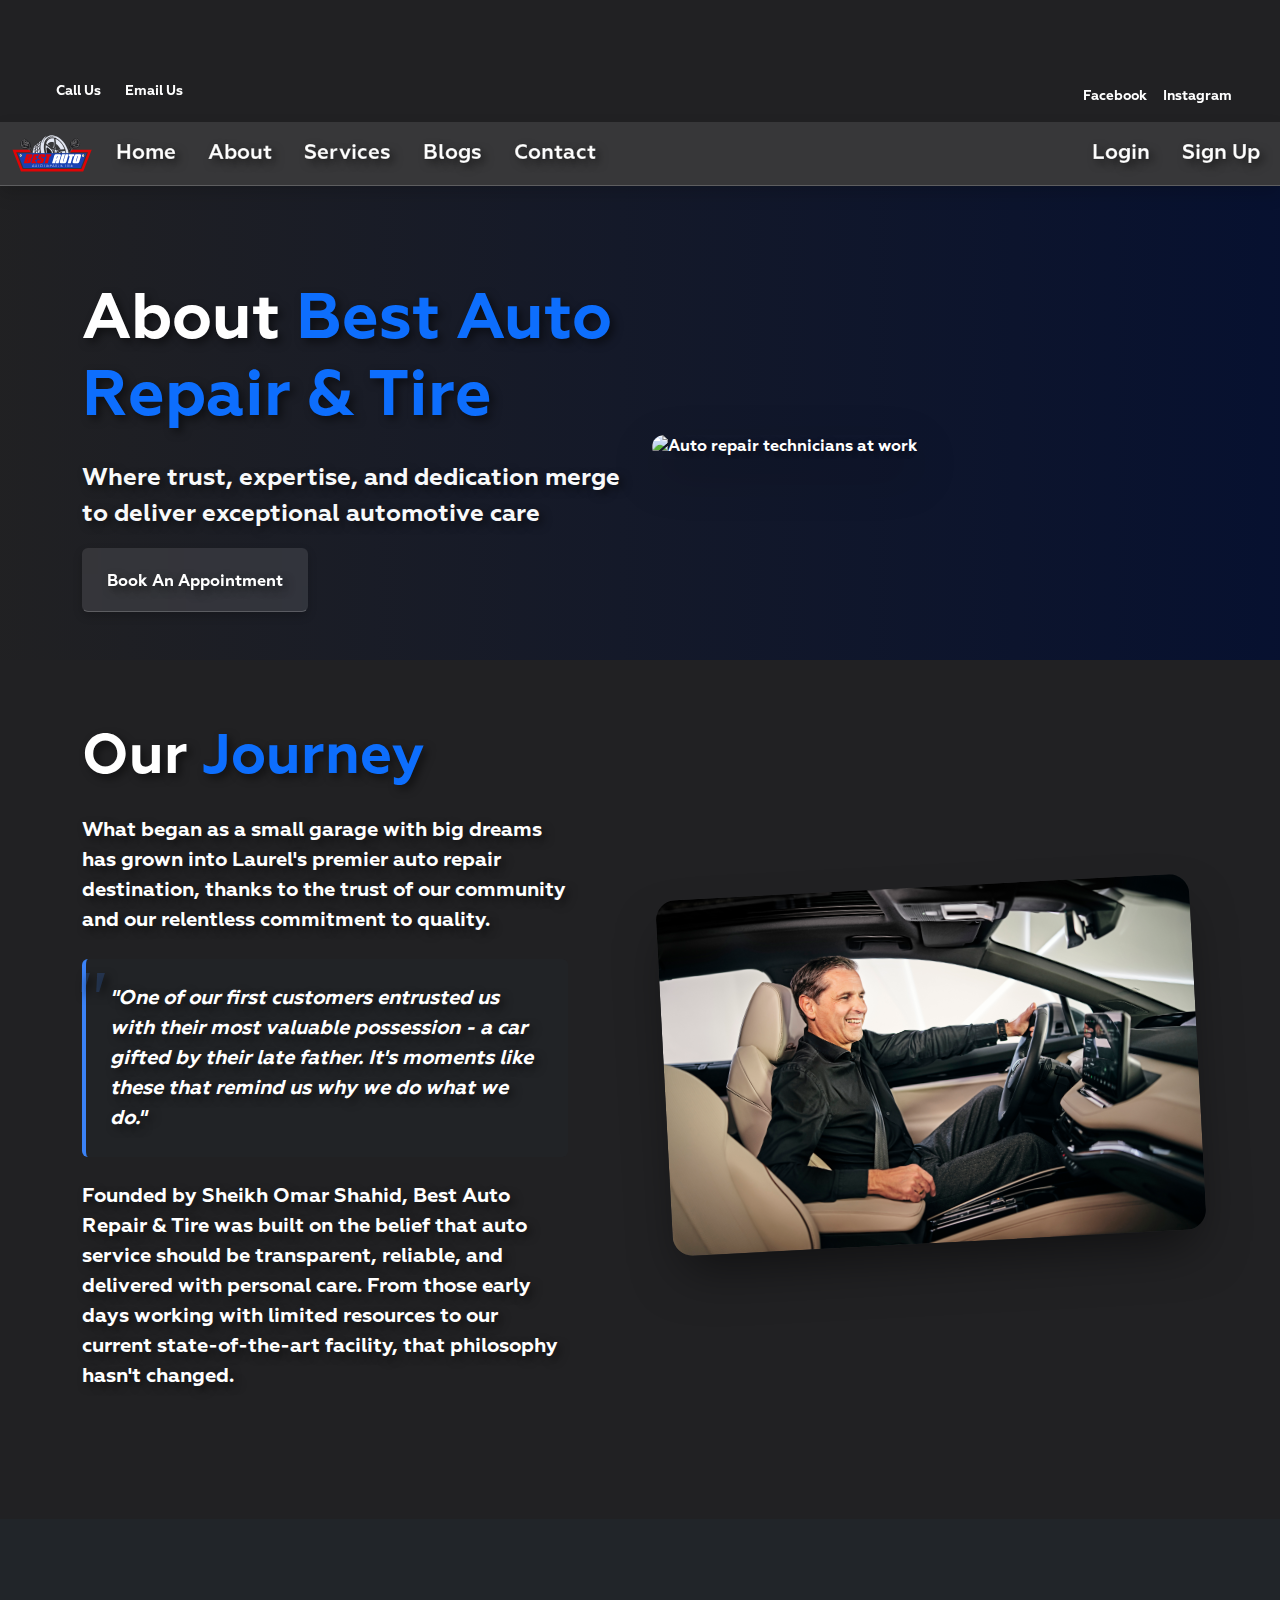
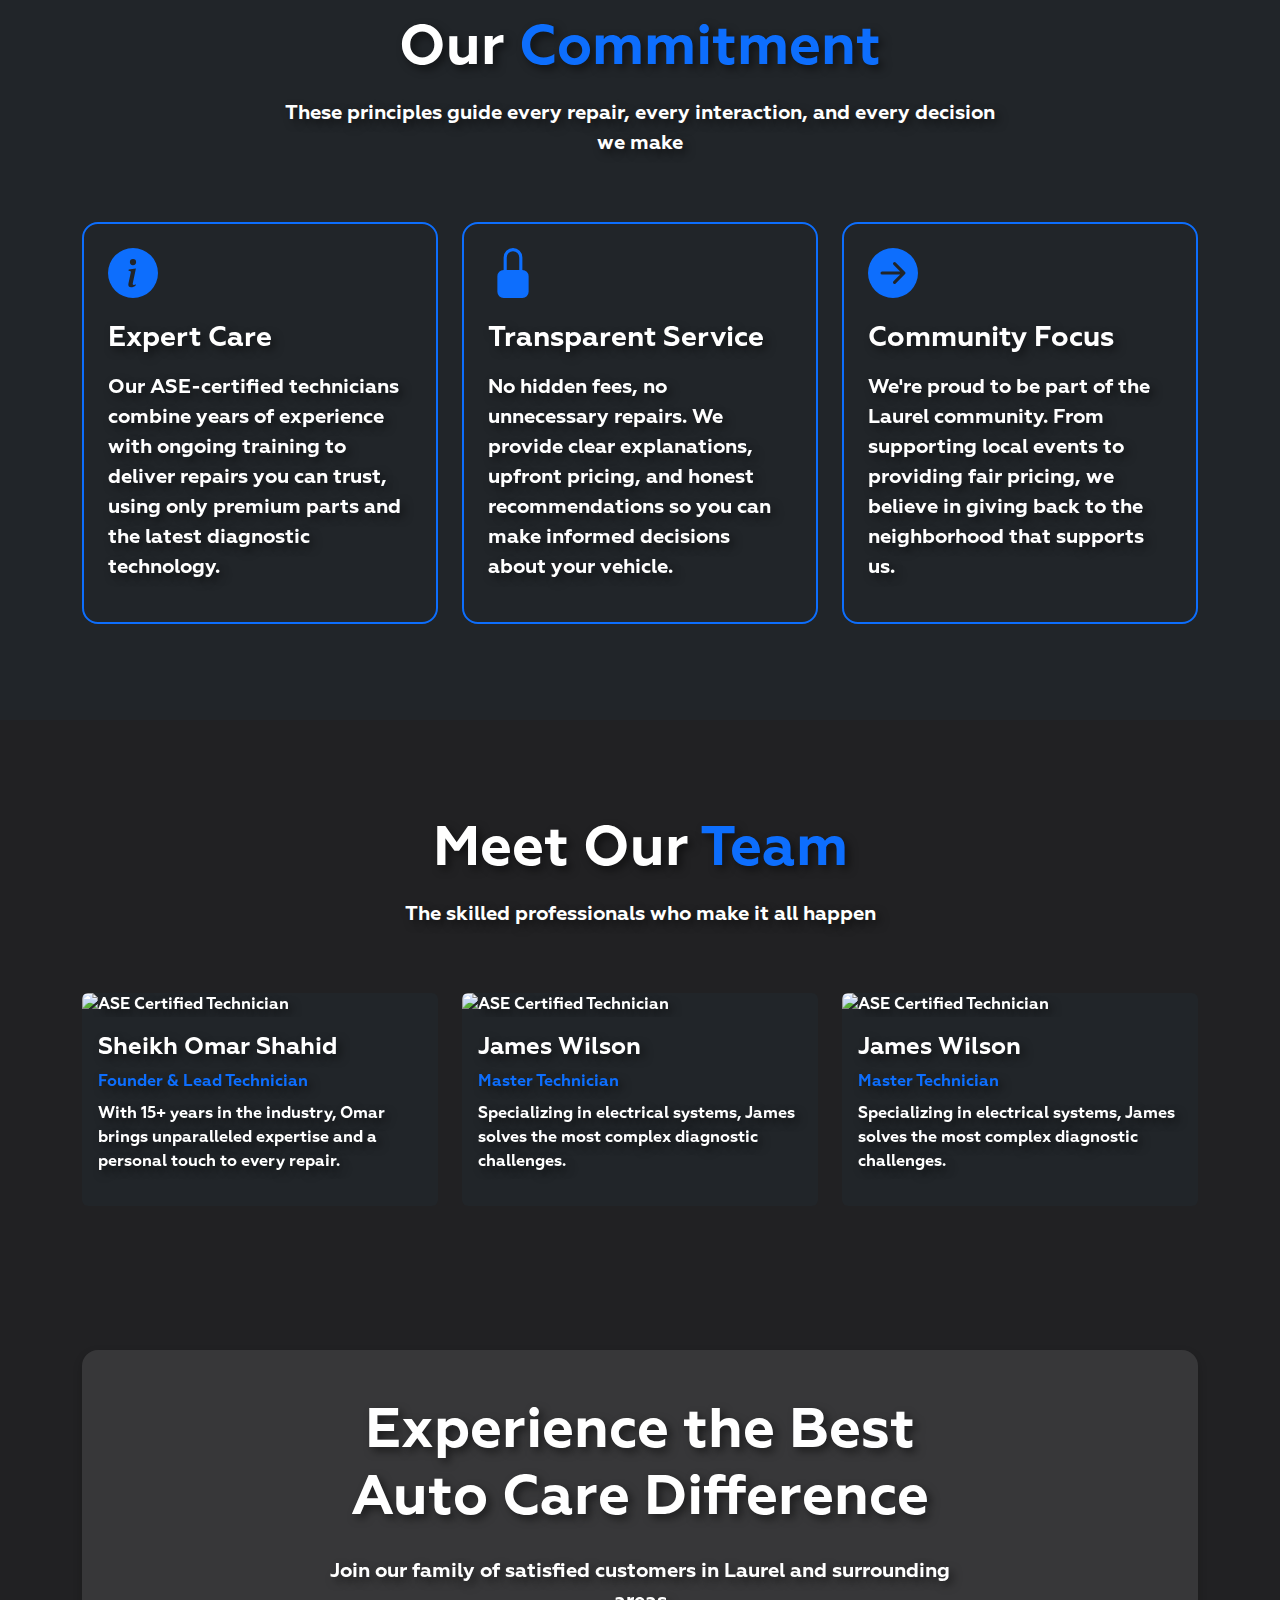
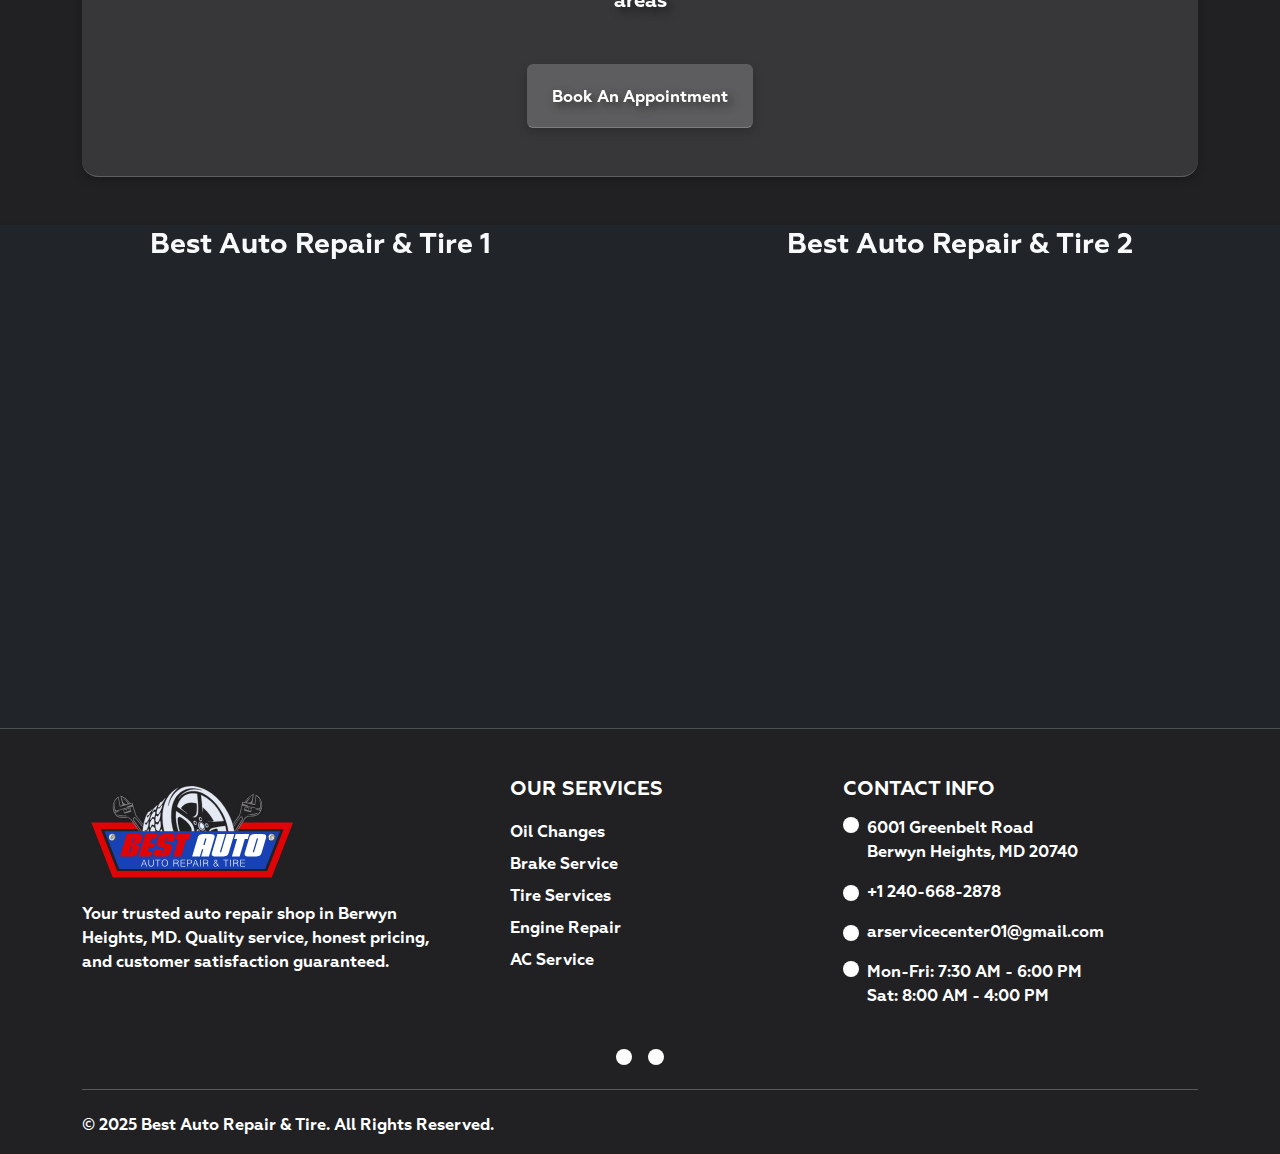
==== commit 5db30ef8: "changes to the about page" ====
--- a/About.htm
+++ b/About.htm
@@ -21,59 +21,85 @@
 
 <body>
   <div class="container-fluid px-3 px-md-5 py-2 py-lg-3">
-    <div class="row align-items-center">
-      <!-- Logo Column -->
-      <div class="col-12 col-lg-4 text-center text-lg-start mb-2 mb-lg-0">
-        <img src="./assets/images/Logo.svg" alt="Company Logo" class="img-fluid logo"
-          style="max-height: 80px; width: auto;">
-      </div>
-
+    <div class="row">
       <!-- Contact Icons Column -->
-      <div class="col-12 col-lg-8">
-        <div class="d-flex justify-content-center justify-content-lg-end align-items-center flex-wrap gap-2 gap-md-3">
-          <!-- Location -->
-          <a href="https://maps.google.com/maps/dir//Best+Auto+Repair+and+Tire+6001+Greenbelt+Rd+Berwyn+Heights,+MD+20740/@38.9975207,-76.9115946,15z/data=!4m5!4m4!1m0!1m2!1m1!1s0x89b7c3ccfed28ec7:0x45863190036a0847"
-            target="_blank" class="icon-link" aria-label="Call us">
-            <div class="icon-container">
-              <lottie-player src="./assets/lotties/Address.json" background="transparent" speed="1"
-                style="width: 60px; height: 60px" loop autoplay></lottie-player>
-              <span class="icon-label d-none d-md-inline">Our Location</span>
-            </div>
-          </a>
-
+      <div class="col">
+        <div class="d-flex flex-wrap gap-2 gap-md-3">
           <!-- Phone -->
           <a href="tel:+12406682878" class="icon-link" aria-label="Call us">
             <div class="icon-container">
-              <lottie-player src="./assets/lotties/Phone.json" background="transparent" speed="1"
-                style="width: 60px; height: 60px" loop autoplay></lottie-player>
+              <lottie-player
+                src="./assets/lotties/Phone.json"
+                background="transparent"
+                speed="1"
+                style="width: 60px; height: 60px"
+                loop
+                autoplay
+              ></lottie-player>
               <span class="icon-label d-none d-md-inline">Call Us</span>
             </div>
           </a>
 
           <!-- Email -->
-          <a href="mailto:arservicecenter01@gmail.com" class="icon-link" aria-label="Email us">
+          <a
+            href="mailto:arservicecenter01@gmail.com"
+            class="icon-link"
+            aria-label="Email us"
+          >
             <div class="icon-container">
-              <lottie-player src="./assets/lotties/Mail.json" background="transparent" speed="1"
-                style="width: 60px; height: 60px" loop autoplay></lottie-player>
+              <lottie-player
+                src="./assets/lotties/Mail.json"
+                background="transparent"
+                speed="1"
+                style="width: 60px; height: 60px"
+                loop
+                autoplay
+              ></lottie-player>
               <span class="icon-label d-none d-md-inline">Email Us</span>
             </div>
           </a>
-
+        </div>
+      </div>
+      <div class="col">
+        <div
+          class="d-flex justify-content-end align-items-center flex-wrap gap-2 gap-md-3"
+        >
           <!-- Facebook -->
-          <a href="https://www.facebook.com/bestautorepairandtires/" target="_blank" class="icon-link"
-            aria-label="Facebook">
+          <a
+            href="https://www.facebook.com/bestautorepairandtires/"
+            target="_blank"
+            class="icon-link"
+            aria-label="Facebook"
+          >
             <div class="icon-container">
-              <lottie-player src="./assets/lotties/Facebook.json" background="transparent" speed="1"
-                style="width: 65px; height: 65px" loop autoplay></lottie-player>
+              <lottie-player
+                src="./assets/lotties/Facebook.json"
+                background="transparent"
+                speed="1"
+                style="width: 65px; height: 65px"
+                loop
+                autoplay
+              ></lottie-player>
               <span class="icon-label d-none d-md-inline">Facebook</span>
             </div>
           </a>
 
           <!-- Instagram -->
-          <a href="https://www.instagram.com/bestautorepairs/" target="_blank" class="icon-link" aria-label="Instagram">
+          <a
+            href="https://www.instagram.com/bestautorepairs/"
+            target="_blank"
+            class="icon-link"
+            aria-label="Instagram"
+          >
             <div class="icon-container">
-              <lottie-player src="./assets/lotties/Instagram.json" background="transparent" speed="1"
-                style="width: 65px; height: 65px" loop autoplay></lottie-player>
+              <lottie-player
+                src="./assets/lotties/Instagram.json"
+                background="transparent"
+                speed="1"
+                style="width: 65px; height: 65px"
+                loop
+                autoplay
+              ></lottie-player>
               <span class="icon-label d-none d-md-inline">Instagram</span>
             </div>
           </a>
@@ -84,22 +110,52 @@
   <header>
     <nav class="navbar glassmorphism navbar-expand-lg shadow">
       <div class="container-fluid">
-        <a class="navbar-brand" href="#"><img src="./assets/images/Logo.svg" class="rounded-2 logo" width="80"
-            height="10%" alt="" /></a>
-        <button class="navbar-toggler" type="button" data-bs-toggle="collapse" data-bs-target="#navbarNav"
-          aria-controls="navbarNav" aria-expanded="false" aria-label="Toggle navigation">
-          <svg xmlns="http://www.w3.org/2000/svg" width="24" height="24" viewBox="0 0 24 24" fill="none"
-            stroke="#ffffff" stroke-width="2" stroke-linecap="round" stroke-linejoin="round"
-            class="lucide lucide-align-justify">
+        <a class="navbar-brand" href="./index.html"
+          ><img
+            src="./assets/images/Logo.svg"
+            class="rounded-2 logo"
+            width="80"
+            height="10%"
+            alt=""
+        /></a>
+        <button
+          class="navbar-toggler"
+          type="button"
+          data-bs-toggle="collapse"
+          data-bs-target="#navbarNav"
+          aria-controls="navbarNav"
+          aria-expanded="false"
+          aria-label="Toggle navigation"
+        >
+          <svg
+            xmlns="http://www.w3.org/2000/svg"
+            width="24"
+            height="24"
+            viewBox="0 0 24 24"
+            fill="none"
+            stroke="#ffffff"
+            stroke-width="2"
+            stroke-linecap="round"
+            stroke-linejoin="round"
+            class="lucide lucide-align-justify"
+          >
             <path d="M3 12h18" />
             <path d="M3 18h18" />
             <path d="M3 6h18" />
           </svg>
         </button>
+
         <div class="collapse navbar-collapse" id="navbarNav">
-          <ul class="navbar-nav gap-3 mx-auto mt-1 mt-lg-0">
-            <li class="nav-item">
-              <a class="nav-link active" aria-current="page" href="./index.html">Home</a>
+          <ul
+            class="navbar-nav gap-3 mt-1 mt-lg-0 w-100 d-flex align-items-lg-center justify-content-lg-center"
+          >
+            <li class="nav-item">
+              <a
+                class="nav-link active"
+                aria-current="page"
+                href="./index.html"
+                >Home</a
+              >
             </li>
             <li class="nav-item">
               <a class="nav-link" href="./About.htm">About</a>
@@ -113,15 +169,13 @@
             <li class="nav-item">
               <a class="nav-link" href="./contact.html">Contact</a>
             </li>
+            <li class="nav-item ms-lg-auto">
+              <a class="nav-link" href="./contact.html">Login</a>
+            </li>
+            <li class="nav-item">
+              <a class="nav-link" href="./contact.html">Sign Up</a>
+            </li>
           </ul>
-          <button class="button glassmorphism mt-2 mt-lg-0 d-lg-inline-block d-none" id="nav-btn">
-            <span class="d-flex gap-1 align-items-center justify-content-center">
-              Book Now
-              <svg fill="none" viewBox="0 0 24 20" strokeWidth="{1.5}" stroke="white" className="size-6">
-                <path strokeLinecap="round" strokeLinejoin="round" d="M17.25 8.25 21 12m0 0-3.75 3.75M21 12H3" />
-              </svg>
-            </span>
-          </button>
         </div>
       </div>
     </nav>
@@ -129,7 +183,7 @@
 
   <div class="about-page text-white">
     <!-- Hero Section -->
-    <section class="hero-section">
+    <section class="hero-section pb-5">
       <div class="container pt-5">
         <div class="row pt-5 nt-5 align-items-center">
           <div class="col-lg-6">
@@ -139,8 +193,7 @@
               automotive care</p>
               <div class="d-flex justify-content-center justify-content-lg-start">
                 <button
-                  class="btn button glassmorphism px-4 py-3 fw-semibold text-white d-flex align-items-center gap-2"
-                  id="hero-button"
+                  class="btn button glassmorphism px-4 py-3 fw-semibold text-white d-flex align-items-center gap-2 hero-button"
                 >
                   <span>
                     Book An Appointment
@@ -157,154 +210,113 @@
       </div>
     </section>
 
-    <!-- Our Story Section -->
-    <section class="story-section pt-5  text-light">
-      <div class="container pt-5">
-        <center>
-          <img src="./assets/images/founder.jpg" alt="Founder working on car"
-            class="img-fluid rounded-4 main-image shadow">
-        </center>
-        <div class="row g-5 align-items-center">
-          <div class="col-lg-6 d-none d-lg d-lg-inline-block">
-            <div class="story-image-container">
-              <div class="small-image">
-                <img src="https://images.unsplash.com/photo-1605559424843-9e4c228bf1c2" alt="Tire service"
-                  class="img-fluid rounded-3 shadow">
-              </div>
-            </div>
-          </div>
+     <!-- Our Story Section -->
+     <section class="story-section py-5">
+      <div class="container py-3">
+        <div class="row g-5 align-items-center mb-5">
           <div class="col-lg-6">
-            <h2 class="display-5 text-center text-md-start mt-3 fw-bold mb-lg-4">Our <span
-                class="text-primary">Story</span></h2>
-            <p class="normal-text mb-4">It all started with a dream: to create a trusted space where people could bring
-              their vehicles and feel confident they were in the best hands.</p>
-            <p class="normal-text">Founded by Sheikh Omar Shahid, a passionate automotive professional, Best Auto Repair
-              & Svc. was born from a shared love for cars and a commitment to excellence. Despite the hurdles and long
-              hours, Sheikh Omar Shahid and his team persevered to establish a shop where customers feel like family and
-              their cars get the care they deserve.</p>
-            <p class="normal-text">From humble beginnings in a small garage, working with limited resources, we were
-              driven by the belief that doing things the right way – with care, integrity, and an unwavering commitment
-              to quality – would lead us to success. Today, we're proud to be a trusted name in Laurel, Maryland, and
-              beyond.</p>
-            <div class="highlight-box p-3 p-lg-4 mt-4 rounded-3">
-              <p class="mb-0 fst-italic normal-text">"One of our customers entrusted us with their most valuable
-                possession - a car gifted by their late father. It's moments like these that remind us why we do what we
-                do."</p>
-            </div>
+            <div class="pe-lg-5">
+              <h2 class="display-4 fw-bold mb-4">Our <span class="text-primary">Journey</span></h2>
+              <p class="fs-5 mb-4">What began as a small garage with big dreams has grown into Laurel's premier auto repair destination, thanks to the trust of our community and our relentless commitment to quality.</p>
+              
+              <div class="highlight-quote p-4 mb-4 bg-dark bg-opacity-50 rounded">
+                <p class="mb-0 fs-5">"One of our first customers entrusted us with their most valuable possession - a car gifted by their late father. It's moments like these that remind us why we do what we do."</p>
+              </div>
+              
+              <p class="fs-5">Founded by Sheikh Omar Shahid, Best Auto Repair & Tire was built on the belief that auto service should be transparent, reliable, and delivered with personal care. From those early days working with limited resources to our current state-of-the-art facility, that philosophy hasn't changed.</p>
+            </div>
+          </div>
+          <div class="col-lg-6">
+            <img src="./assets/images/founder.jpg" alt="Founder of Best Auto Repair & Tire" class="img-fluid founder-image w-100">
           </div>
         </div>
       </div>
     </section>
 
     <!-- Mission Section -->
-    <section class="mission-section py-lg-5">
-      <div class="container py-lg-5">
+    <section class="py-5 bg-dark">
+      <div class="container py-5">
         <div class="row justify-content-center mb-5">
           <div class="col-lg-8 text-center">
-            <h2 class="display-5 fw-bold mb-3">Our <span class="text-primary">Mission</span></h2>
-            <p class="normal-text text-center">Delivering top-quality auto repairs with a focus on customer satisfaction
-              and community trust</p>
+            <h2 class="display-4 fw-bold mb-3">Our <span class="text-primary">Commitment</span></h2>
+            <p class="lead">These principles guide every repair, every interaction, and every decision we make</p>
           </div>
         </div>
         <div class="row g-4">
           <div class="col-md-4">
-            <div class="card glassmorphism p-4 rounded-4 h-100">
-              <div class="icon-box mb-4">
-                <svg xmlns="http://www.w3.org/2000/svg" width="40" height="40" fill="white" viewBox="0 0 16 16">
-                  <path
-                    d="M8 16A8 8 0 1 0 8 0a8 8 0 0 0 0 16m.93-9.412-1 4.705c-.07.34.029.533.304.533.194 0 .487-.07.686-.246l-.088.416c-.287.346-.92.598-1.465.598-.703 0-1.002-.422-.808-1.319l.738-3.468c.064-.293.006-.399-.287-.47l-.451-.081.082-.381 2.29-.287zM8 5.5a1 1 0 1 1 0-2 1 1 0 0 1 0 2" />
+            <div class="card mission-card bg-dark border-primary border-2 p-4 rounded-4 h-100">
+              <div class="icon-box mb-4 text-primary">
+                <svg xmlns="http://www.w3.org/2000/svg" width="50" height="50" fill="currentColor" viewBox="0 0 16 16">
+                  <path d="M8 16A8 8 0 1 0 8 0a8 8 0 0 0 0 16m.93-9.412-1 4.705c-.07.34.029.533.304.533.194 0 .487-.07.686-.246l-.088.416c-.287.346-.92.598-1.465.598-.703 0-1.002-.422-.808-1.319l.738-3.468c.064-.293.006-.399-.287-.47l-.451-.081.082-.381 2.29-.287zM8 5.5a1 1 0 1 1 0-2 1 1 0 0 1 0 2"/>
                 </svg>
               </div>
-              <h3 class="h4 fw-bold mb-3">Expert Care</h3>
-              <p>Our ASE-certified technicians bring dedication to every repair, ensuring your vehicle runs safely and
-                smoothly.</p>
-            </div>
-          </div>
-          <div class="col-md-4">
-            <div class="card glassmorphism p-4 rounded-4 h-100">
-              <div class="icon-box mb-4">
-                <svg xmlns="http://www.w3.org/2000/svg" width="40" height="40" fill="white" viewBox="0 0 16 16">
-                  <path
-                    d="M8 1a2 2 0 0 1 2 2v4H6V3a2 2 0 0 1 2-2m3 6V3a3 3 0 0 0-6 0v4a2 2 0 0 0-2 2v5a2 2 0 0 0 2 2h6a2 2 0 0 0 2-2V9a2 2 0 0 0-2-2" />
+              <h3 class="h3 fw-bold mb-3">Expert Care</h3>
+              <p class="fs-5">Our ASE-certified technicians combine years of experience with ongoing training to deliver repairs you can trust, using only premium parts and the latest diagnostic technology.</p>
+            </div>
+          </div>
+          <div class="col-md-4">
+            <div class="card mission-card bg-dark border-primary border-2 p-4 rounded-4 h-100">
+              <div class="icon-box mb-4 text-primary">
+                <svg xmlns="http://www.w3.org/2000/svg" width="50" height="50" fill="currentColor" viewBox="0 0 16 16">
+                  <path d="M8 1a2 2 0 0 1 2 2v4H6V3a2 2 0 0 1 2-2m3 6V3a3 3 0 0 0-6 0v4a2 2 0 0 0-2 2v5a2 2 0 0 0 2 2h6a2 2 0 0 0 2-2V9a2 2 0 0 0-2-2"/>
                 </svg>
               </div>
-              <h3 class="h4 fw-bold mb-3">Integrity First</h3>
-              <p>We believe in honest service with no hidden fees and no surprises - you'll always know exactly what
-                you're paying for.</p>
-            </div>
-          </div>
-          <div class="col-md-4">
-            <div class="card glassmorphism p-4 rounded-4 h-100">
-              <div class="icon-box mb-4">
-                <svg xmlns="http://www.w3.org/2000/svg" width="40" height="40" fill="white" viewBox="0 0 16 16">
-                  <path
-                    d="M8 0a8 8 0 1 1 0 16A8 8 0 0 1 8 0M4.5 7.5a.5.5 0 0 0 0 1h5.793l-2.147 2.146a.5.5 0 0 0 .708.708l3-3a.5.5 0 0 0 0-.708l-3-3a.5.5 0 1 0-.708.708L10.293 7.5z" />
+              <h3 class="h3 fw-bold mb-3">Transparent Service</h3>
+              <p class="fs-5">No hidden fees, no unnecessary repairs. We provide clear explanations, upfront pricing, and honest recommendations so you can make informed decisions about your vehicle.</p>
+            </div>
+          </div>
+          <div class="col-md-4">
+            <div class="card mission-card bg-dark border-primary border-2 p-4 rounded-4 h-100">
+              <div class="icon-box mb-4 text-primary">
+                <svg xmlns="http://www.w3.org/2000/svg" width="50" height="50" fill="currentColor" viewBox="0 0 16 16">
+                  <path d="M8 0a8 8 0 1 1 0 16A8 8 0 0 1 8 0M4.5 7.5a.5.5 0 0 0 0 1h5.793l-2.147 2.146a.5.5 0 0 0 .708.708l3-3a.5.5 0 0 0 0-.708l-3-3a.5.5 0 1 0-.708.708L10.293 7.5z"/>
                 </svg>
               </div>
-              <h3 class="h4 fw-bold mb-3">Community Focus</h3>
-              <p>We're more than a repair shop - we're your neighbors, committed to serving Laurel with care and
-                respect.</p>
+              <h3 class="h3 fw-bold mb-3">Community Focus</h3>
+              <p class="fs-5">We're proud to be part of the Laurel community. From supporting local events to providing fair pricing, we believe in giving back to the neighborhood that supports us.</p>
             </div>
           </div>
         </div>
       </div>
     </section>
 
-    <!-- Promise Section -->
-    <section class="promise-section py-5">
+    <!-- Team Section -->
+    <section class="py-5">
       <div class="container py-5">
-        <div class="row g-5 align-items-center">
-          <div class="col-lg-6 order-lg-2">
-            <img src="https://images.unsplash.com/photo-1492144534655-ae79c964c9d7"
-              alt="Technician working on car engine" class="img-fluid rounded-4 shadow promise-image">
-          </div>
-          <div class="col-lg-6 order-lg-1">
-            <h2 class="display-5 fw-bold mb-4 text-center text-lg-start">Our <span class="text-primary">Promise</span></h2>
-            <p class="normal-text mb-4">We understand that your car is more than just a vehicle - it's often tied to
-              memories and loved ones.</p>
-            <p class="normal-text">Whether it's a car passed down from a family member or one that holds sentimental
-              value, we treat it with the same care we would our own. Our ASE-certified technicians promise honest,
-              expert service, with no hidden fees and no surprises.</p>
-            <div class="promise-list normal-text mt-4">
-              <div class="d-flex mb-3">
-                <div class="me-3 text-primary">
-                  <svg xmlns="http://www.w3.org/2000/svg" width="24" height="24" fill="currentColor"
-                    viewBox="0 0 16 16">
-                    <path
-                      d="M16 8A8 8 0 1 1 0 8a8 8 0 0 1 16 0m-3.97-3.03a.75.75 0 0 0-1.08.022L7.477 9.417 5.384 7.323a.75.75 0 0 0-1.06 1.06L6.97 11.03a.75.75 0 0 0 1.079-.02l3.992-4.99a.75.75 0 0 0-.01-1.05z" />
-                  </svg>
-                </div>
-                <div>To us, you're not just a customer - you're family</div>
-              </div>
-              <div class="d-flex mb-3">
-                <div class="me-3 text-primary">
-                  <svg xmlns="http://www.w3.org/2000/svg" width="24" height="24" fill="currentColor"
-                    viewBox="0 0 16 16">
-                    <path
-                      d="M16 8A8 8 0 1 1 0 8a8 8 0 0 1 16 0m-3.97-3.03a.75.75 0 0 0-1.08.022L7.477 9.417 5.384 7.323a.75.75 0 0 0-1.06 1.06L6.97 11.03a.75.75 0 0 0 1.079-.02l3.992-4.99a.75.75 0 0 0-.01-1.05z" />
-                  </svg>
-                </div>
-                <div>We'll treat your vehicle like it's our own</div>
-              </div>
-              <div class="d-flex mb-3">
-                <div class="me-3 text-primary">
-                  <svg xmlns="http://www.w3.org/2000/svg" width="24" height="24" fill="currentColor"
-                    viewBox="0 0 16 16">
-                    <path
-                      d="M16 8A8 8 0 1 1 0 8a8 8 0 0 1 16 0m-3.97-3.03a.75.75 0 0 0-1.08.022L7.477 9.417 5.384 7.323a.75.75 0 0 0-1.06 1.06L6.97 11.03a.75.75 0 0 0 1.079-.02l3.992-4.99a.75.75 0 0 0-.01-1.05z" />
-                  </svg>
-                </div>
-                <div>Transparent pricing with no hidden charges</div>
-              </div>
-              <div class="d-flex">
-                <div class="me-3 text-primary">
-                  <svg xmlns="http://www.w3.org/2000/svg" width="24" height="24" fill="currentColor"
-                    viewBox="0 0 16 16">
-                    <path
-                      d="M16 8A8 8 0 1 1 0 8a8 8 0 0 1 16 0m-3.97-3.03a.75.75 0 0 0-1.08.022L7.477 9.417 5.384 7.323a.75.75 0 0 0-1.06 1.06L6.97 11.03a.75.75 0 0 0 1.079-.02l3.992-4.99a.75.75 0 0 0-.01-1.05z" />
-                  </svg>
-                </div>
-                <div>ASE-certified expertise for every service</div>
+        <div class="row justify-content-center mb-5">
+          <div class="col-lg-8 text-center">
+            <h2 class="display-4 fw-bold mb-3">Meet Our <span class="text-primary">Team</span></h2>
+            <p class="lead">The skilled professionals who make it all happen</p>
+          </div>
+        </div>
+        <div class="row g-4">
+          <div class="col-md-4">
+            <div class="card bg-dark border-0 h-100 overflow-hidden">
+              <img src="https://images.unsplash.com/photo-1560250097-0b93528c311a?ixlib=rb-4.0.3&ixid=M3wxMjA3fDB8MHxwaG90by1wYWdlfHx8fGVufDB8fHx8fA%3D%3D&auto=format&fit=crop&w=987&q=80" class="card-img-top" alt="ASE Certified Technician">
+              <div class="card-body">
+                <h3 class="h4 fw-bold">Sheikh Omar Shahid</h3>
+                <p class="text-primary mb-2">Founder & Lead Technician</p>
+                <p>With 15+ years in the industry, Omar brings unparalleled expertise and a personal touch to every repair.</p>
+              </div>
+            </div>
+          </div>
+          <div class="col-md-4">
+            <div class="card bg-dark border-0 h-100 overflow-hidden">
+              <img src="https://images.unsplash.com/photo-1573497019940-1c28c88b4f3e?ixlib=rb-4.0.3&ixid=M3wxMjA3fDB8MHxwaG90by1wYWdlfHx8fGVufDB8fHx8fA%3D%3D&auto=format&fit=crop&w=987&q=80" class="card-img-top" alt="ASE Certified Technician">
+              <div class="card-body">
+                <h3 class="h4 fw-bold">James Wilson</h3>
+                <p class="text-primary mb-2">Master Technician</p>
+                <p>Specializing in electrical systems, James solves the most complex diagnostic challenges.</p>
+              </div>
+            </div>
+          </div>
+          <div class="col-md-4">
+            <div class="card bg-dark border-0 h-100 overflow-hidden">
+              <img src="https://images.unsplash.com/photo-1573497019940-1c28c88b4f3e?ixlib=rb-4.0.3&ixid=M3wxMjA3fDB8MHxwaG90by1wYWdlfHx8fGVufDB8fHx8fA%3D%3D&auto=format&fit=crop&w=987&q=80" class="card-img-top" alt="ASE Certified Technician">
+              <div class="card-body">
+                <h3 class="h4 fw-bold">James Wilson</h3>
+                <p class="text-primary mb-2">Master Technician</p>
+                <p>Specializing in electrical systems, James solves the most complex diagnostic challenges.</p>
               </div>
             </div>
           </div>
@@ -313,119 +325,144 @@
     </section>
 
     <!-- CTA Section -->
-    <section class="cta-section py-5 text-white">
-      <div class="container py-5 text-center glassmorphism rounded-3">
-        <h2 class="fw-bold mb-4">Ready to Experience the Best Auto Care?</h2>
-        <p class="lead text-center mb-5">Join our family of satisfied customers in Laurel and beyond</p>
-        <div class="d-flex justify-content-center">
-          <button class="button glassmorphism mt-3">
-            <span>
-              Schedule now
-            </span>
-          </button>
+    <section class="py-5">
+      <div class="container">
+        <div class="cta-section glassmorphism p-5 rounded-4">
+          <div class="row justify-content-center">
+            <div class="col-lg-8 text-center">
+              <h2 class="display-4 fw-bold mb-4">Experience the Best Auto Care Difference</h2>
+              <p class="lead mb-5">Join our family of satisfied customers in Laurel and surrounding areas</p>
+              <div class="d-flex justify-content-center gap-3">
+                <button
+                class="btn button glassmorphism px-4 py-3 fw-semibold text-white d-flex align-items-center gap-2"
+              >
+                <span>
+                  Book An Appointment
+                  <i class="uil uil-arrow-right text-white fs-5"></i>
+                </span>
+              </button>
+              </div>
+            </div>
+          </div>
         </div>
       </div>
     </section>
-    <div class="pt-1 bg-dark" id="map-section">
-      <div class="container-fluid">
-        <div class="row" id="map">
-          <!-- Map Column -->
-          <div class="col-md-7 col-lg-9">
-            <iframe style="filter: invert(90%)"
-              src="https://www.google.com/maps/embed?pb=!1m18!1m12!1m3!1d6201.559327707445!2d-76.91646551585698!3d38.997524767843075!2m3!1f0!2f0!3f0!3m2!1i1024!2i768!4f13.1!3m3!1m2!1s0x89b7c3ccfed28ec7%3A0x45863190036a0847!2sBest%20Auto%20Repair%20and%20Tire!5e0!3m2!1sen!2sus!4v1742842597353!5m2!1sen!2sus"
-              width="100%" height="450" style="border: 0" allowfullscreen="" loading="lazy"
-              referrerpolicy="no-referrer-when-downgrade"></iframe>
-          </div>
-
-          <!-- Hours Column -->
-          <div class="col-md-5 col-lg-3 text-white d-flex align-items-center">
-            <div class="p-3">
-              <h3 class="mb-3">Opening Hours</h3>
-              <ul class="list-unstyled">
-                <li class="mb-2">Monday - Friday: 8:00 AM – 8:00 PM</li>
-                <li class="mb-2">Saturday: 8:00 AM – 7:00 PM</li>
-                <li>Sunday: Closed</li>
-              </ul>
-            </div>
-          </div>
+  </div>
+  
+   <!-- Map Section -->
+   <div class="pt-1 glassmorphism bg-dark" id="map-section">
+    <div class="container-fluid">
+      <div class="row" id="maps-container">
+        <!-- Map Column -->
+        <div class="col-md">
+          <h3 class="text-light text-center">Best Auto Repair & Tire 1</h3>
+          <iframe
+            style="filter: invert(90%)"
+            src="https://www.google.com/maps/embed?pb=!1m18!1m12!1m3!1d6201.559327707445!2d-76.91646551585698!3d38.997524767843075!2m3!1f0!2f0!3f0!3m2!1i1024!2i768!4f13.1!3m3!1m2!1s0x89b7c3ccfed28ec7%3A0x45863190036a0847!2sBest%20Auto%20Repair%20and%20Tire!5e0!3m2!1sen!2sus!4v1742842597353!5m2!1sen!2sus"
+            width="100%"
+            height="450"
+            style="border: 0"
+            allowfullscreen=""
+            loading="lazy"
+            referrerpolicy="no-referrer-when-downgrade"
+          ></iframe>
+        </div>
+        <div class="col-md">
+          <h3 class="text-light text-center">Best Auto Repair & Tire 2</h3>
+          <iframe
+            style="filter: invert(90%)"
+            src="https://www.google.com/maps/embed?pb=!1m18!1m12!1m3!1d49602.126296499206!2d-76.94380772614494!3d39.01228189775194!2m3!1f0!2f0!3f0!3m2!1i1024!2i768!4f13.1!3m3!1m2!1s0x89b7c3ccfed28ec7%3A0x45863190036a0847!2sBest%20Auto%20Repair%20and%20Tire!5e0!3m2!1sen!2s!4v1744197317359!5m2!1sen!2s"
+            width="100%"
+            height="450"
+            style="border: 0"
+            allowfullscreen=""
+            loading="lazy"
+            referrerpolicy="no-referrer-when-downgrade"
+          ></iframe>
         </div>
       </div>
     </div>
   </div>
 
-
-
-  <footer class="text-white text-center py-4" id="footer-section">
-    <div class="container" id="footer">
-      <div class="row gap-2">
-        <!-- Logo -->
-        <div class="col">
-          <img loading="lazy" src="./assets/images/Logo.svg" width="25%" alt="Best Auto Repair & Tire. Logo"
-            class="mb-3 rounded-3" />
-
-          <!-- Business Description -->
-          <p class="mb-3 footer-text justify">
-            At <strong class="text-primary">Best Auto Repair & Tire.</strong>, we specialize in
-            providing top-tier auto repair and tire services. Our mission is
-            to deliver exceptional services with a focus on customer
-            satisfaction. Whether it’s a simple tire change, a major engine
-            repair, or anything in between, our experienced team is here to
-            make sure your vehicle stays in excellent condition.
+  <!-- Footer -->
+  <footer class="text-white text-center text-lg-start pt-5 pb-3" id="footer-section">
+    <div class="container">
+      <div class="row gap-lg-5 gy-5 justify-content-between">
+        <!-- Logo and Description -->
+        <div class="col-lg-4 col-md-6 text-md-start text-center">
+          <img
+            loading="lazy"
+            src="./assets/images/Logo.svg"
+            width="220"
+            alt="Best Auto Repair & Tire Logo"
+            class="mb-3 rounded-3 p-2"
+          />
+          <p class="text-center text-md-start">
+            Your trusted auto repair shop in Berwyn Heights, MD. Quality service, honest pricing, and customer satisfaction guaranteed.
           </p>
         </div>
-
-        <!-- Contact Details Section -->
-        <div class="contact-details text-center text-lg-end mt-lg-4 pt-lg-3 mb-4 col-lg">
-          <h3 class="fw-bold">Contact Us</h3>
-          <a href="https://maps.google.com/maps/dir//Best+Auto+Repair+and+Tire+6001+Greenbelt+Rd+Berwyn+Heights,+MD+20740/@38.9975207,-76.9115946,15z/data=!4m5!4m4!1m0!1m2!1m1!1s0x89b7c3ccfed28ec7:0x45863190036a0847"
-            target="_blank" class="mb-1 d-flex justify-content-center justify-content-lg-end align-items-lg-center">
-            <lottie-player src="./assets/lotties/Address.json" background="transparent" speed="1" style="
-                  width: 40px;
-                  height: 40px;
-                  transform: translateY(-7px) translateX(10%);
-                " loop autoplay>
-            </lottie-player>
-            <span>
-              6001 Greenbelt Road, Berwyn Heights, MD 20740, United States
-            </span>
-          </a>
-          <a href="tel:+12406682878"
-            class="mb-1 d-flex justify-content-center gap-2 gap-md-0 justify-content-lg-end align-items-center">
-            <lottie-player src="./assets/lotties/Phone.json" background="transparent" speed="1"
-              style="width: 40px; height: 40px" loop autoplay>
-            </lottie-player>
-            <span>+1 240-668-2878</span>
-          </a>
-          <a href="mailto:arservicecenter01@gmail.com"
-            class="mb-1 d-flex justify-content-center justify-content-lg-end align-items-center gap-2 gap-md-1">
-            <lottie-player src="./assets/lotties/Mail.json" background="transparent" speed="1"
-              style="width: 35px; height: 38px" loop autoplay>
-            </lottie-player>
-            <span>arservicecenter01@gmail.com</span>
-          </a>
-        </div>
-      </div>
-
-      <!-- Social Media Section -->
-      <div class="social-media d-flex justify-content-center align-items-center">
-        <a href="https://www.facebook.com/bestautorepairandtires/" target="_blank">
-          <lottie-player src="./assets/lotties/Facebook.json" background="transparent" speed="1"
-            style="width: 60px; height: 60px" loop autoplay>
-          </lottie-player>
+  
+        <!-- Services -->
+        <div class="col-lg-3 col-md-4 text-md-start text-center">
+          <h5 class="fw-bold mb-3 text-uppercase">Our Services</h5>
+          <ul class="list-unstyled">
+            <li><a href="#" class="text-white text-decoration-none d-block py-1 hover-opacity">Oil Changes</a></li>
+            <li><a href="#" class="text-white text-decoration-none d-block py-1 hover-opacity">Brake Service</a></li>
+            <li><a href="#" class="text-white text-decoration-none d-block py-1 hover-opacity">Tire Services</a></li>
+            <li><a href="#" class="text-white text-decoration-none d-block py-1 hover-opacity">Engine Repair</a></li>
+            <li><a href="#" class="text-white text-decoration-none d-block py-1 hover-opacity">AC Service</a></li>
+          </ul>
+        </div>
+  
+        <!-- Contact Info -->
+        <div class="col-lg col-md-12 text-center text-md-start">
+          <h5 class="fw-bold mb-3 text-uppercase">Contact Info</h5>
+          <ul class="list-unstyled">
+            <li class="mb-3 d-flex align-items-start justify-content-start gap-2">
+              <div class="bg-white rounded-circle p-2">
+                <lottie-player src="./assets/lotties/Address.json" background="transparent" speed="1" style="width: 30px; height: 30px" loop autoplay></lottie-player>
+              </div>
+              <a href="https://maps.google.com/maps/dir//Best+Auto+Repair+and+Tire+6001+Greenbelt+Rd+Berwyn+Heights,+MD+20740+United+States/@38.9975207,-76.9115946,12z/data=!4m5!4m4!1m0!1m2!1m1!1s0x89b7c3ccfed28ec7:0x45863190036a0847" target="_blank">
+                <span>6001 Greenbelt Road<br>Berwyn Heights, MD 20740</span>
+              </a>
+              </li>
+            <li class="mb-3 d-flex align-items-center justify-content-start gap-2">
+              <div class="bg-white rounded-circle p-2">
+                <lottie-player src="./assets/lotties/Phone.json" background="transparent" speed="1" style="width: 30px; height: 30px" loop autoplay></lottie-player>
+              </div>
+              <a href="tel:+12406682878" class="text-white text-decoration-none">+1 240-668-2878</a>
+            </li>
+            <li class="mb-3 d-flex align-items-center justify-content-start gap-2">
+              <div class="bg-white rounded-circle p-2">
+                <lottie-player src="./assets/lotties/Mail.json" background="transparent" speed="1" style="width: 30px; height: 30px" loop autoplay></lottie-player>
+              </div>
+              <a href="mailto:arservicecenter01@gmail.com" class="text-white text-decoration-none">arservicecenter01@gmail.com</a>
+            </li>
+            <li class="d-flex align-items-start justify-content-start gap-2" style="cursor: pointer;">
+              <div class="bg-white rounded-circle p-2">
+                <lottie-player src="./assets/lotties/Clock.json" background="transparent" speed="1" style="width: 30px; height: 30px" loop autoplay></lottie-player>
+              </div>
+              <span>Mon-Fri: 7:30 AM - 6:00 PM<br>Sat: 8:00 AM - 4:00 PM</span>
+            </li>
+          </ul>
+        </div>
+      </div>
+  
+      <!-- Social Media -->
+      <div class="social-media d-flex justify-content-center align-items-center mt-4 gap-3 flex-wrap">
+        <a href="https://www.facebook.com/bestautorepairandtires/" target="_blank" class="rounded-circle bg-white p-2">
+          <lottie-player src="./assets/lotties/Facebook.json" background="transparent" speed="1" style="width: 40px; height: 40px" loop autoplay></lottie-player>
         </a>
-        <a href="https://www.instagram.com/bestautorepairs/" target="_blank">
-          <lottie-player src="./assets/lotties/Instagram.json" background="transparent" speed="1"
-            style="width: 60px; height: 60px" loop autoplay>
-          </lottie-player>
+        <a href="https://www.instagram.com/bestautorepairs/" target="_blank" class="rounded-circle bg-white p-2">
+          <lottie-player src="./assets/lotties/Instagram.json" background="transparent" speed="1" style="width: 40px; height: 40px" loop autoplay></lottie-player>
         </a>
       </div>
-
+  
       <!-- Copyright -->
-      <p class="mb-0 mt-3 text-center" id="copyright">
-        &copy; 2025 Best Auto Repair & Tire. All Rights Reserved.
-      </p>
-    </div>
+      <hr class="my-4 border-white-50" />
+      <p class="mb-0">&copy; 2025 Best Auto Repair & Tire. All Rights Reserved.</p>
   </footer>
+  
 
   <script src="https://unpkg.com/@lottiefiles/lottie-player@latest/dist/lottie-player.js"></script>
   <script src="https://cdn.jsdelivr.net/npm/@popperjs/core@2.11.8/dist/umd/popper.min.js"></script>
--- a/assets/css/main.css
+++ b/assets/css/main.css
@@ -36,6 +36,7 @@
 
 body {
     background:var(--color4) !important;
+    /* background:var(--gradient) !important; */
 }
 
 video {
@@ -84,7 +85,11 @@
 }
 
 .about-page .hero-section {
-    border-image: none;
+    background: url("https://wallpapers.com/images/hd/garage-background-7xns1q2orkv0hn07.jpg") no-repeat center fixed;
+    overflow-x: hidden;
+    color: var(--color2);
+    border-image: fill 1 var(--border-image);
+    z-index: 1;
 }
 
 #about-section,
@@ -148,15 +153,10 @@
 
 .button {
     color: var(--color2);
-    border-radius: 10px !important;
-    font-size: 1rem;
     position: relative;
     overflow: hidden;
-    border: none;
     cursor: pointer;
-    font-weight: 400;
     font-style: normal;
-    padding: 14px;
 }
 
 .button span {
@@ -468,4 +468,91 @@
     .slider::after {
         display: none;
     }
-}+}
+
+/* About Page */
+.about-hero {
+    background: linear-gradient(rgba(0, 0, 0, 0.7), rgba(0, 0, 0, 0.7)), 
+                url('https://images.unsplash.com/photo-1494972308805-463bc619d34e?ixlib=rb-4.0.3&ixid=M3wxMjA3fDB8MHxwaG90by1wYWdlfHx8fGVufDB8fHx8fA%3D%3D&auto=format&fit=crop&w=2073&q=80');
+    background-size: cover;
+    background-position: center;
+    background-attachment: fixed;
+    display: flex;
+    align-items: center;
+  }
+  
+  .story-section {
+    position: relative;
+    overflow: hidden;
+  }
+  
+  .story-section::before {
+    content: '';
+    position: absolute;
+    top: 0;
+    left: 0;
+    width: 100%;
+    height: 100%;
+    background: url('https://images.unsplash.com/photo-1545173168-9f1947eebb7f?ixlib=rb-4.0.3&ixid=M3wxMjA3fDB8MHxwaG90by1wYWdlfHx8fGVufDB8fHx8fA%3D%3D&auto=format&fit=crop&w=2071&q=80');
+    background-size: cover;
+    background-position: center;
+    background-attachment: fixed;
+    opacity: 0.1;
+    z-index: -1;
+  }
+  
+  .founder-image {
+    border-radius: 20px;
+    box-shadow: 0 25px 50px -12px rgba(0, 0, 0, 0.5);
+    transform: rotate(-3deg);
+    transition: transform 0.3s ease;
+    max-height: 500px;
+    object-fit: cover;
+  }
+  
+  .founder-image:hover {
+    transform: rotate(0);
+  }
+  
+  .mission-card {
+    transition: transform 0.3s ease, box-shadow 0.3s ease;
+    border: none;
+    height: 100%;
+  }
+  
+  .mission-card:hover {
+    transform: translateY(-10px);
+    box-shadow: 0 20px 25px -5px rgba(0, 0, 0, 0.2);
+  }
+  
+  .highlight-quote {
+    position: relative;
+    border-left: 4px solid #3b82f6;
+    font-style: italic;
+  }
+  
+  .highlight-quote::before {
+    content: '"';
+    position: absolute;
+    top: -20px;
+    left: -15px;
+    font-size: 80px;
+    color: rgba(59, 130, 246, 0.2);
+    font-family: Georgia, serif;
+  }
+  
+  .cta-section {
+    border-radius: 20px;
+    overflow: hidden;
+  }
+  
+  @media (max-width: 768px) {
+    .about-hero {
+      min-height: 50vh;
+      text-align: center;
+    }
+    
+    .founder-image {
+      max-height: 300px;
+    }
+  }